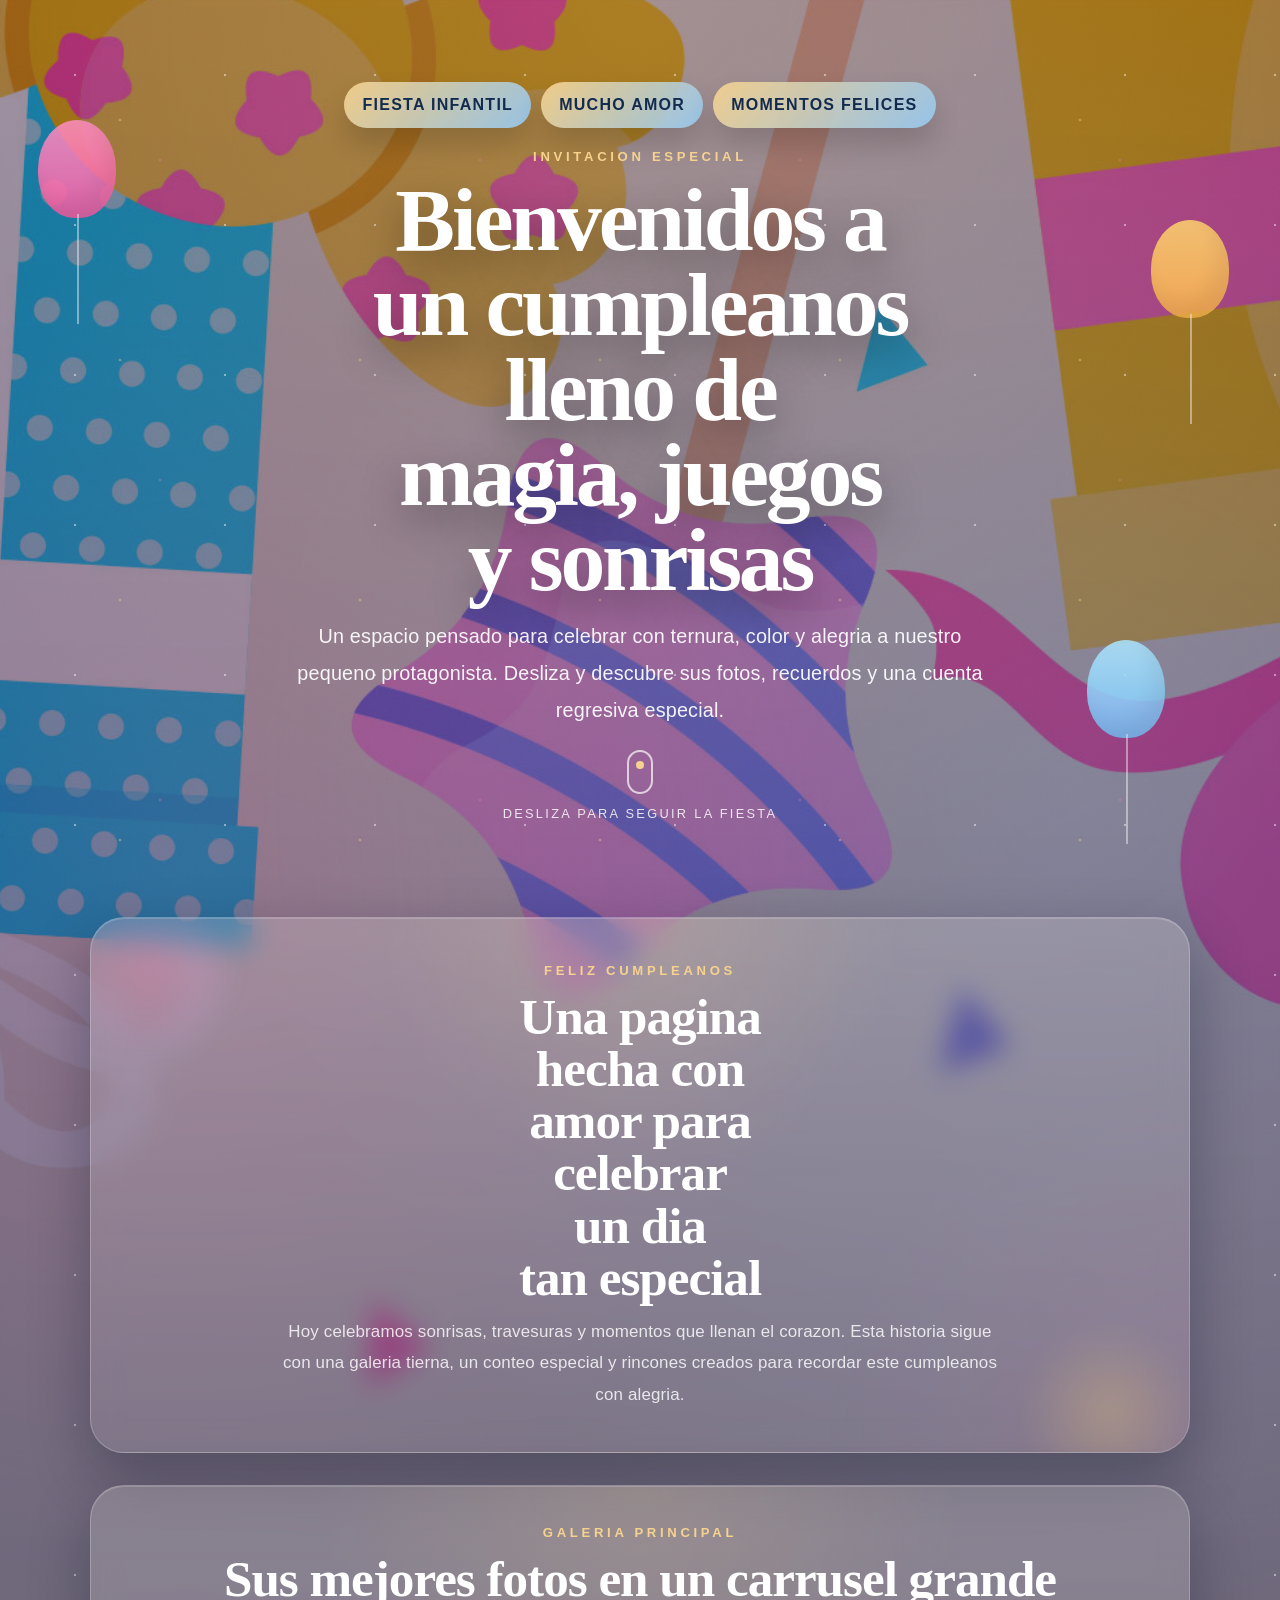
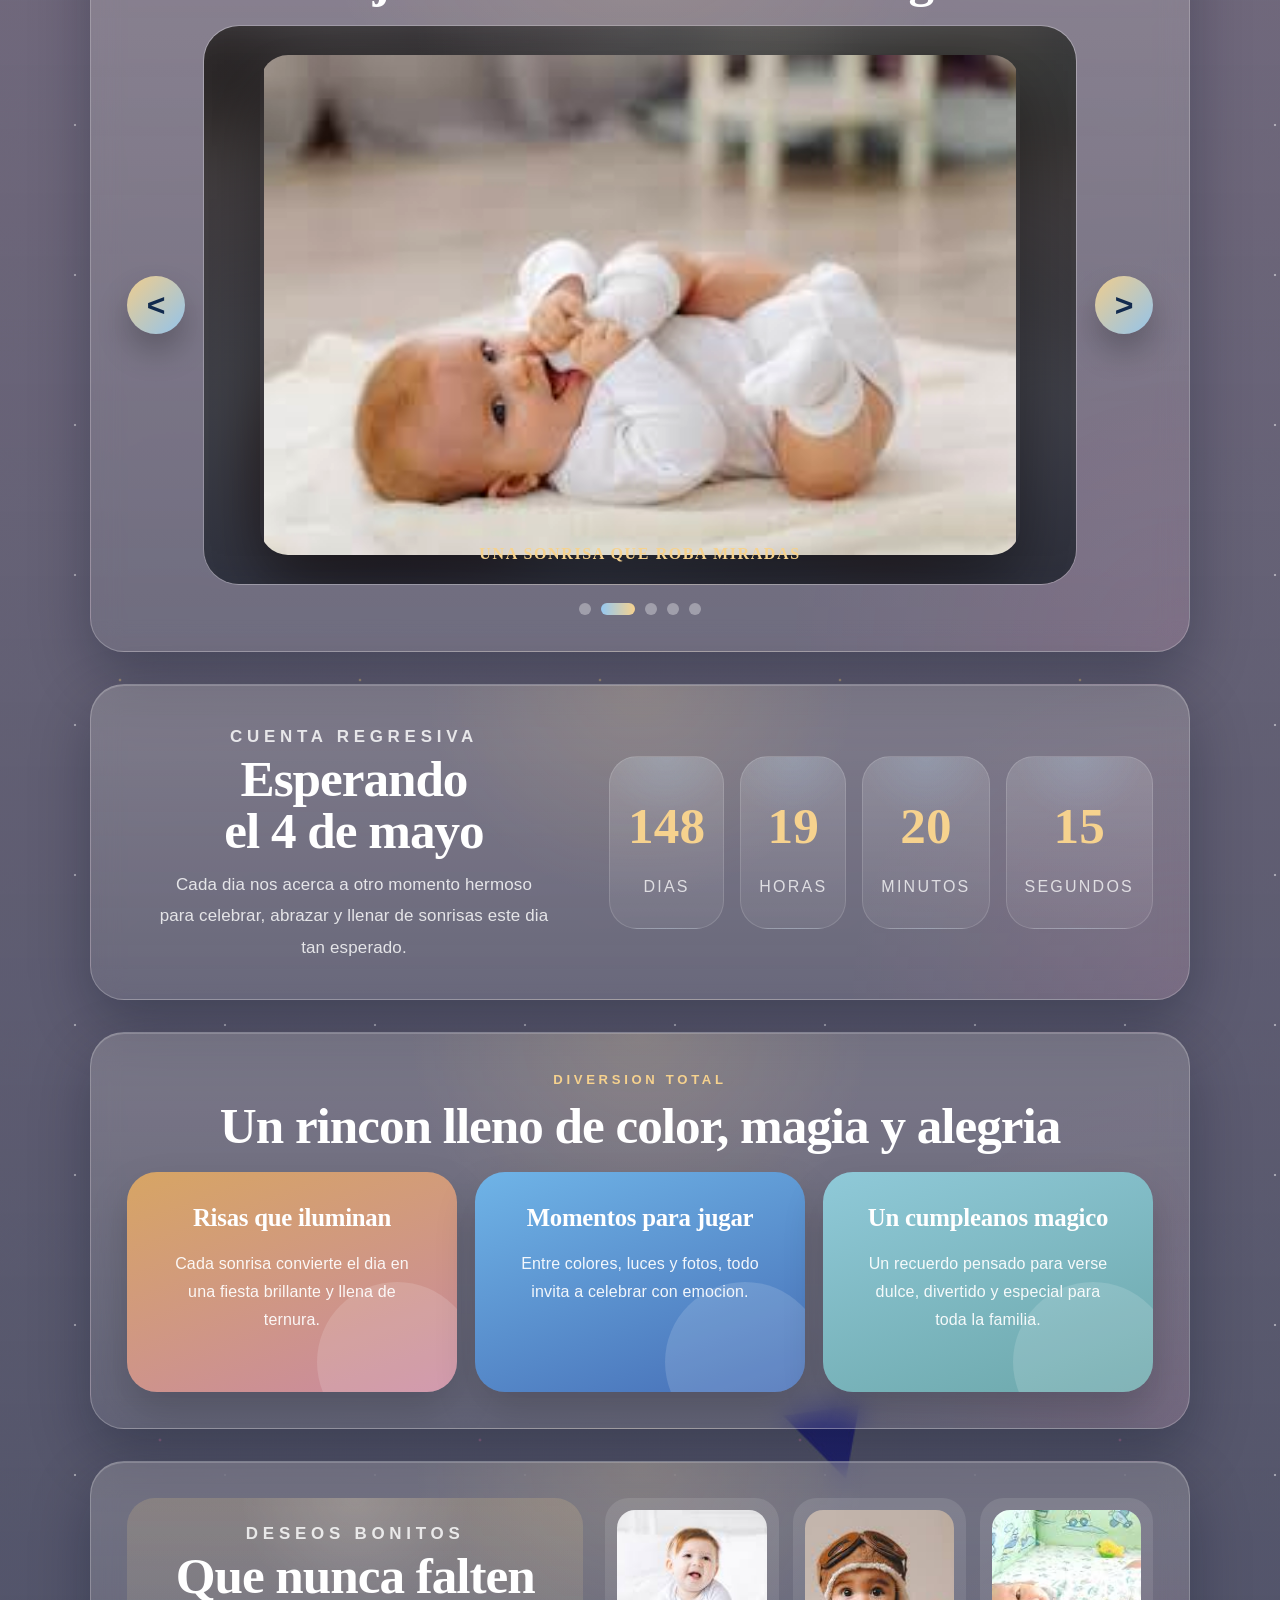
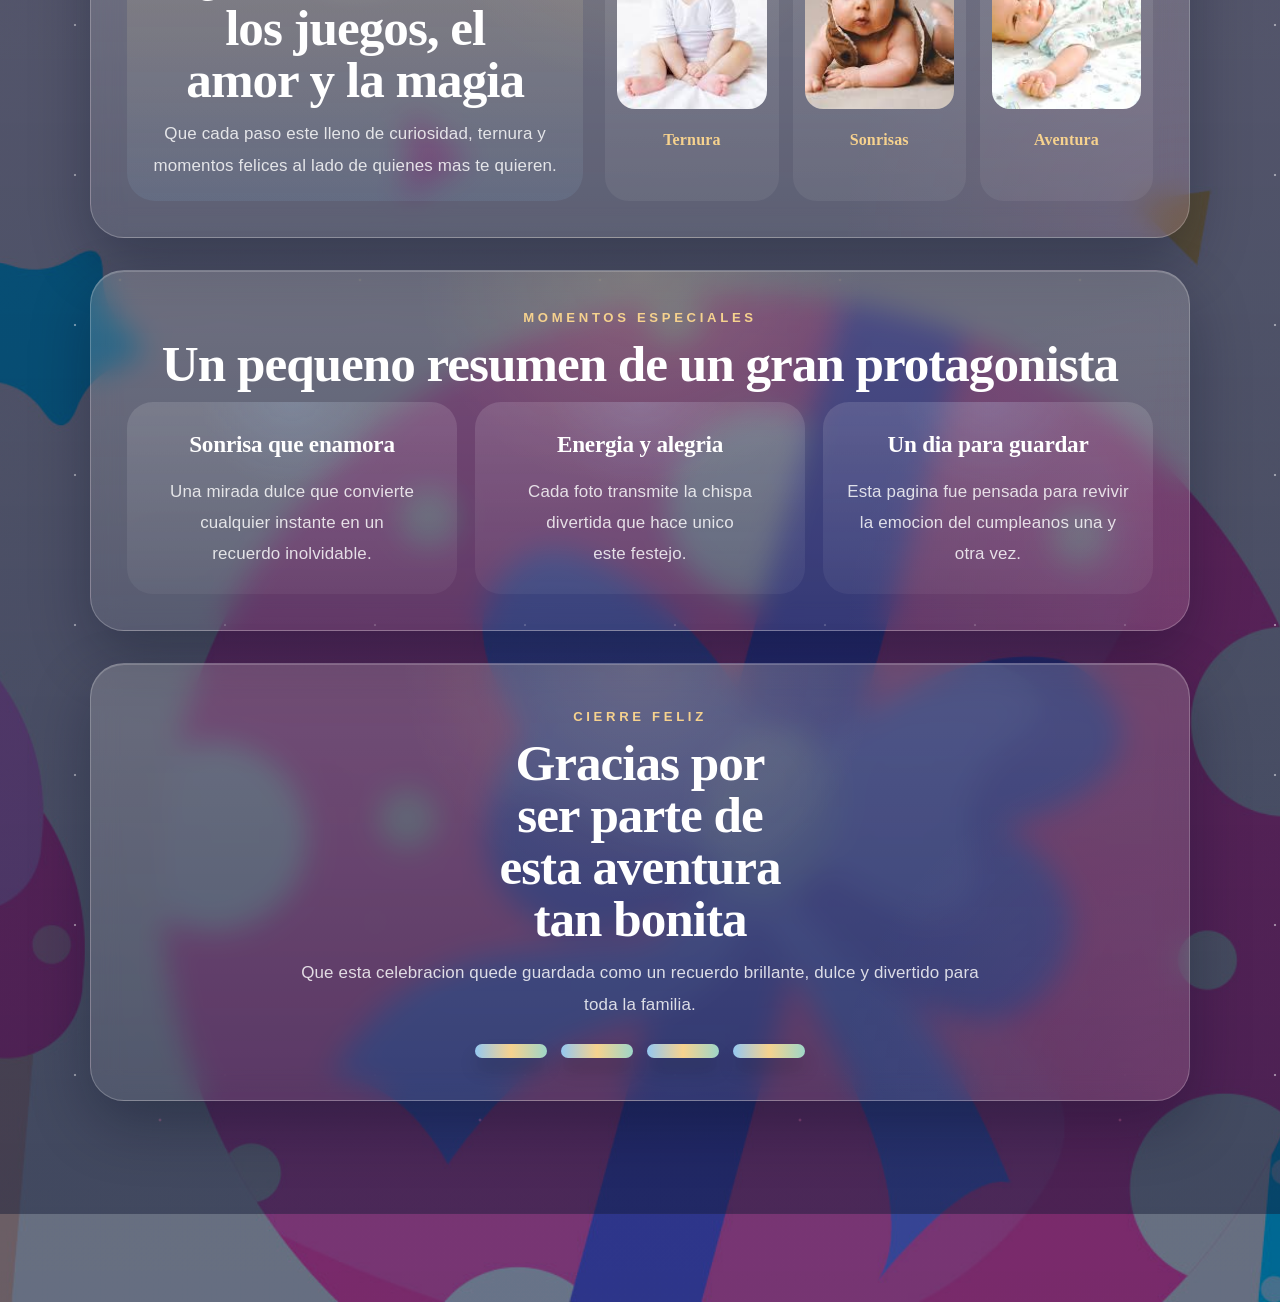
==== index.html @ 93cf4f78 "Initial commit" ====
<!DOCTYPE html>
<html lang="es">
<head>
  <meta charset="UTF-8">
  <meta name="viewport" content="width=device-width, initial-scale=1.0">
  <title>Feliz Cumpleanos</title>
  <link rel="stylesheet" href="styles.css">
</head>
<body class="page-only">
  <main class="celebration-page standalone-page" id="celebrationPage">
    <div class="page-backdrop" aria-hidden="true"></div>
    <div class="page-overlay" aria-hidden="true"></div>
    <div class="page-stars" aria-hidden="true"></div>
    <div class="party-decor" aria-hidden="true">
      <span class="confetti confetti-a"></span>
      <span class="confetti confetti-b"></span>
      <span class="confetti confetti-c"></span>
      <span class="balloon balloon-a"></span>
      <span class="balloon balloon-b"></span>
      <span class="balloon balloon-c"></span>
    </div>

    <section class="page-hero reveal is-visible">
      <div class="hero-badge-row">
        <span class="hero-badge">Fiesta infantil</span>
        <span class="hero-badge">Mucho amor</span>
        <span class="hero-badge">Momentos felices</span>
      </div>
      <p class="section-tag">Invitacion Especial</p>
      <h1 class="page-hero-title">Bienvenidos a un cumpleanos lleno de magia, juegos y sonrisas</h1>
      <p class="page-hero-copy">
        Un espacio pensado para celebrar con ternura, color y alegria a nuestro pequeno
        protagonista. Desliza y descubre sus fotos, recuerdos y una cuenta regresiva especial.
      </p>
      <div class="hero-scroll-cue" aria-hidden="true">
        <span></span>
        <p>Desliza para seguir la fiesta</p>
      </div>
    </section>

    <section class="section welcome reveal is-visible">
      <p class="section-tag">Feliz Cumpleanos</p>
      <h2>Una pagina hecha con amor para celebrar un dia tan especial</h2>
      <p class="section-copy">
        Hoy celebramos sonrisas, travesuras y momentos que llenan el corazon. Esta historia
        sigue con una galeria tierna, un conteo especial y rincones creados para recordar este
        cumpleanos con alegria.
      </p>
    </section>

    <section class="section gallery-section reveal is-visible">
      <div class="section-heading">
        <p class="section-tag">Galeria Principal</p>
        <h2>Sus mejores fotos en un carrusel grande</h2>
      </div>
      <div class="carousel-shell">
        <button class="carousel-button prev" id="prevSlide" type="button" aria-label="Foto anterior">&lt;</button>
        <div class="carousel-track" id="carouselTrack"></div>
        <button class="carousel-button next" id="nextSlide" type="button" aria-label="Foto siguiente">&gt;</button>
      </div>
      <div class="carousel-dots" id="carouselDots" aria-label="Indicadores del carrusel"></div>
    </section>

    <section class="section countdown-section reveal is-visible">
      <div class="countdown-copy">
        <p class="section-tag">Cuenta Regresiva</p>
        <h2>Esperando el 4 de mayo</h2>
        <p>
          Cada dia nos acerca a otro momento hermoso para celebrar, abrazar y llenar de
          sonrisas este dia tan esperado.
        </p>
      </div>
      <div class="countdown-grid" id="countdown">
        <article><span id="days">00</span><p>Dias</p></article>
        <article><span id="hours">00</span><p>Horas</p></article>
        <article><span id="minutes">00</span><p>Minutos</p></article>
        <article><span id="seconds">00</span><p>Segundos</p></article>
      </div>
    </section>

    <section class="section story-section reveal is-visible">
      <div class="section-heading">
        <p class="section-tag">Diversion Total</p>
        <h2>Un rincon lleno de color, magia y alegria</h2>
      </div>
      <div class="story-grid">
        <article class="story-card story-card-sun">
          <h3>Risas que iluminan</h3>
          <p>Cada sonrisa convierte el dia en una fiesta brillante y llena de ternura.</p>
        </article>
        <article class="story-card story-card-star">
          <h3>Momentos para jugar</h3>
          <p>Entre colores, luces y fotos, todo invita a celebrar con emocion.</p>
        </article>
        <article class="story-card story-card-cloud">
          <h3>Un cumpleanos magico</h3>
          <p>Un recuerdo pensado para verse dulce, divertido y especial para toda la familia.</p>
        </article>
      </div>
    </section>

    <section class="section wishes-section reveal is-visible">
      <div class="wish-card">
        <p class="section-tag">Deseos Bonitos</p>
        <h2>Que nunca falten los juegos, el amor y la magia</h2>
        <p>
          Que cada paso este lleno de curiosidad, ternura y momentos felices al lado de quienes
          mas te quieren.
        </p>
      </div>
      <div class="mini-gallery">
        <figure><img src="img/adescarga.jpg" alt="Foto tierna del bebe"><figcaption>Ternura</figcaption></figure>
        <figure><img src="img/asdfimages.jpg" alt="Foto del bebe sonriendo"><figcaption>Sonrisas</figcaption></figure>
        <figure><img src="img/dsescarga.png" alt="Foto del bebe jugando"><figcaption>Aventura</figcaption></figure>
      </div>
    </section>

    <section class="section memory-section reveal is-visible">
      <p class="section-tag">Momentos Especiales</p>
      <h2>Un pequeno resumen de un gran protagonista</h2>
      <div class="memory-grid">
        <article>
          <h3>Sonrisa que enamora</h3>
          <p>Una mirada dulce que convierte cualquier instante en un recuerdo inolvidable.</p>
        </article>
        <article>
          <h3>Energia y alegria</h3>
          <p>Cada foto transmite la chispa divertida que hace unico este festejo.</p>
        </article>
        <article>
          <h3>Un dia para guardar</h3>
          <p>Esta pagina fue pensada para revivir la emocion del cumpleanos una y otra vez.</p>
        </article>
      </div>
    </section>

    <section class="section finale-section reveal is-visible">
      <p class="section-tag">Cierre Feliz</p>
      <h2>Gracias por ser parte de esta aventura tan bonita</h2>
      <p class="section-copy">
        Que esta celebracion quede guardada como un recuerdo brillante, dulce y divertido para
        toda la familia.
      </p>
      <div class="finale-ribbon" aria-hidden="true">
        <span></span>
        <span></span>
        <span></span>
        <span></span>
      </div>
    </section>
  </main>

  <audio id="backgroundMusic" loop preload="auto" autoplay playsinline>
    <source src="music/Musica pagina.mp3" type="audio/mpeg">
  </audio>

  <script src="script.js"></script>
</body>
</html>
---- styles.css ----
:root {
  --sky: #0f4f8c;
  --sky-deep: #092c57;
  --navy: #122b4f;
  --gold: #f6d28e;
  --gold-strong: #e9b766;
  --rose: #d792a8;
  --peach: #efbb96;
  --mint: #9fd6c8;
  --blue-soft: #95c8f1;
  --cream: #fff8ef;
  --ink: rgba(255, 255, 255, 0.92);
  --ink-soft: rgba(255, 255, 255, 0.82);
  --card: rgba(8, 24, 48, 0.52);
  --card-border: rgba(255, 255, 255, 0.32);
  --shadow: 0 25px 80px rgba(0, 0, 0, 0.38);
}

* {
  box-sizing: border-box;
}

html,
body {
  margin: 0;
  min-height: 100%;
  scroll-behavior: smooth;
}

body {
  font-family: "Segoe UI", "Candara", "Trebuchet MS", sans-serif;
  background:
    radial-gradient(circle at top, rgba(255, 212, 111, 0.2), transparent 22%),
    radial-gradient(circle at 20% 20%, rgba(255, 131, 183, 0.16), transparent 24%),
    radial-gradient(circle at 80% 10%, rgba(143, 201, 255, 0.18), transparent 26%),
    radial-gradient(circle at top, #2a7ddb 0%, var(--sky) 38%, var(--sky-deep) 100%);
  color: white;
  letter-spacing: 0.01em;
  line-height: 1.6;
}

body.is-intro {
  overflow: hidden;
  height: 100vh;
}

body.page-active {
  overflow-x: hidden;
}

body.page-only {
  overflow-x: hidden;
  position: relative;
  background:
    radial-gradient(circle at top, rgba(255, 236, 178, 0.34), transparent 22%),
    radial-gradient(circle at 14% 18%, rgba(255, 131, 183, 0.24), transparent 24%),
    radial-gradient(circle at 84% 14%, rgba(110, 197, 255, 0.24), transparent 24%),
    linear-gradient(180deg, #3d1e63 0%, #1e4779 30%, #163760 58%, #102342 100%);
  background-attachment: fixed;
}

body.page-only::before,
body.page-only::after {
  content: "";
  position: fixed;
  inset: 0;
  pointer-events: none;
}

body.page-only::before {
  z-index: -2;
  background:
    linear-gradient(180deg, rgba(17, 6, 35, 0.18), rgba(11, 26, 59, 0.62)),
    url("img/Fondoimagen.jpg") center top / cover no-repeat;
  opacity: 0.52;
  filter: saturate(1.2) brightness(0.86);
  transform: scale(1.04);
}

body.page-only::after {
  z-index: -1;
  background:
    radial-gradient(circle at 20% 22%, rgba(255, 255, 255, 0.16), transparent 18%),
    radial-gradient(circle at 78% 12%, rgba(255, 214, 125, 0.16), transparent 22%),
    radial-gradient(circle at 50% 40%, rgba(255, 167, 202, 0.12), transparent 28%);
  mix-blend-mode: screen;
  opacity: 0.9;
}

.stage {
  position: fixed;
  inset: 0;
  min-height: 100svh;
  height: 100svh;
  width: 100%;
  display: grid;
  place-items: center;
  isolation: isolate;
  padding: clamp(12px, 2vw, 24px);
  overflow: hidden;
  transition: opacity 1.2s ease, transform 1.2s ease;
}

body.page-active .stage {
  opacity: 0;
  transform: scale(1.04);
  pointer-events: none;
}

.stage.is-hidden {
  display: none;
}

.backdrop,
.overlay,
.stars,
.bubbles,
.starfall,
.floating-balloons {
  position: absolute;
  inset: 0;
}

.backdrop {
  background:
    linear-gradient(180deg, rgba(6, 15, 34, 0.28), rgba(8, 22, 46, 0.56) 42%, rgba(5, 11, 25, 0.88)),
    radial-gradient(circle at 20% 18%, rgba(169, 191, 220, 0.24), transparent 22%),
    radial-gradient(circle at 82% 14%, rgba(217, 199, 173, 0.14), transparent 24%),
    url("img/Fondocastillo.png") center/cover no-repeat;
  filter: saturate(0.72) brightness(0.72) contrast(1.08);
  transform: scale(1.1);
  animation: drift 22s ease-in-out infinite alternate;
}

.overlay {
  background:
    radial-gradient(circle at 18% 20%, rgba(180, 204, 233, 0.22), transparent 20%),
    radial-gradient(circle at 84% 16%, rgba(227, 214, 191, 0.14), transparent 24%),
    linear-gradient(180deg, rgba(255, 255, 255, 0.08), rgba(7, 13, 30, 0.26) 34%, rgba(3, 8, 20, 0.58));
}

.stars::before,
.stars::after {
  content: "";
  position: absolute;
  inset: 0;
  background-repeat: repeat;
  opacity: 0.7;
}

.stars-a::before {
  background-image:
    radial-gradient(circle, rgba(255, 255, 255, 0.96) 0 1px, transparent 1.6px),
    radial-gradient(circle, rgba(170, 198, 233, 0.82) 0 1px, transparent 1.7px);
  background-size: 130px 130px, 210px 210px;
  animation: twinkle 12s linear infinite;
}

.stars-b::after {
  background-image:
    radial-gradient(circle, rgba(255, 255, 255, 0.72) 0 1px, transparent 1.5px),
    radial-gradient(circle, rgba(226, 213, 186, 0.5) 0 1px, transparent 1.5px);
  background-size: 170px 170px, 250px 250px;
  animation: twinkleReverse 16s linear infinite;
}

.starfall,
.floating-balloons {
  pointer-events: none;
  overflow: hidden;
}

.starfall span {
  position: absolute;
  top: -14%;
  width: 170px;
  height: 2px;
  border-radius: 999px;
  background: linear-gradient(90deg, rgba(255, 255, 255, 0), rgba(255, 255, 255, 0.95), rgba(170, 198, 233, 0));
  box-shadow:
    0 0 12px rgba(255, 255, 255, 0.42),
    0 0 22px rgba(170, 198, 233, 0.32);
  opacity: 0;
  transform: rotate(-24deg);
  animation: shootingStar 8.8s linear infinite;
}

.starfall span::after {
  content: "";
  position: absolute;
  right: -4px;
  top: 50%;
  width: 8px;
  height: 8px;
  border-radius: 50%;
  background: radial-gradient(circle, rgba(255, 255, 255, 1), rgba(198, 218, 243, 0.6) 60%, transparent 70%);
  transform: translateY(-50%);
}

.starfall span:nth-child(1) { left: 8%; animation-delay: 0.4s; animation-duration: 7.6s; }
.starfall span:nth-child(2) { left: 26%; animation-delay: 2.2s; animation-duration: 9.2s; }
.starfall span:nth-child(3) { left: 42%; animation-delay: 1.1s; animation-duration: 8.4s; }
.starfall span:nth-child(4) { left: 58%; animation-delay: 4s; animation-duration: 8.8s; }
.starfall span:nth-child(5) { left: 74%; animation-delay: 3s; animation-duration: 9.6s; }
.starfall span:nth-child(6) { left: 88%; animation-delay: 5.1s; animation-duration: 8.2s; }

.floating-balloons {
  z-index: 0;
}

.intro-balloon {
  position: absolute;
  width: 88px;
  height: 112px;
  border-radius: 50% 50% 48% 48%;
  opacity: 0.5;
  box-shadow:
    inset -14px -18px 26px rgba(5, 10, 24, 0.22),
    0 18px 30px rgba(3, 8, 20, 0.2);
  animation: introBalloonFloat 8s ease-in-out infinite;
}

.intro-balloon::before {
  content: "";
  position: absolute;
  top: 22px;
  left: 18px;
  width: 22px;
  height: 34px;
  border-radius: 50%;
  background: rgba(255, 255, 255, 0.18);
  transform: rotate(18deg);
}

.intro-balloon::after {
  content: "";
  position: absolute;
  top: 110px;
  left: 50%;
  width: 2px;
  height: 122px;
  background: linear-gradient(180deg, rgba(227, 233, 242, 0.58), rgba(227, 233, 242, 0));
}

.balloon-left {
  left: 5%;
  top: 18%;
  background: linear-gradient(180deg, rgba(124, 149, 182, 0.92), rgba(74, 99, 138, 0.96));
}

.balloon-center {
  left: 17%;
  bottom: -1%;
  width: 74px;
  height: 96px;
  background: linear-gradient(180deg, rgba(198, 185, 172, 0.88), rgba(132, 126, 126, 0.92));
  animation-delay: 1.2s;
}

.balloon-right {
  right: 6%;
  top: 14%;
  background: linear-gradient(180deg, rgba(149, 175, 204, 0.92), rgba(85, 110, 150, 0.96));
  animation-delay: 0.8s;
}

.balloon-small {
  right: 18%;
  bottom: 8%;
  width: 64px;
  height: 82px;
  background: linear-gradient(180deg, rgba(219, 205, 180, 0.84), rgba(150, 144, 144, 0.88));
  animation-delay: 2s;
}

.bubbles span {
  position: absolute;
  bottom: -120px;
  width: 18px;
  height: 18px;
  border-radius: 50%;
  background: radial-gradient(circle at 30% 30%, rgba(255, 255, 255, 0.92), rgba(183, 204, 230, 0.54) 55%, rgba(255, 255, 255, 0.08));
  box-shadow: 0 0 12px rgba(210, 223, 242, 0.42);
  animation: floatUp linear infinite;
}

.bubbles span:nth-child(1) { left: 8%; animation-duration: 11s; animation-delay: 0s; transform: scale(0.9); }
.bubbles span:nth-child(2) { left: 24%; animation-duration: 14s; animation-delay: 2s; transform: scale(1.35); }
.bubbles span:nth-child(3) { left: 47%; animation-duration: 13s; animation-delay: 4s; transform: scale(0.75); }
.bubbles span:nth-child(4) { left: 63%; animation-duration: 16s; animation-delay: 1s; transform: scale(1.15); }
.bubbles span:nth-child(5) { left: 79%; animation-duration: 12s; animation-delay: 5s; transform: scale(0.85); }
.bubbles span:nth-child(6) { left: 91%; animation-duration: 15s; animation-delay: 3s; transform: scale(1.2); }

.hero {
  position: relative;
  z-index: 1;
  width: min(100%, 1280px);
  max-height: 100%;
  display: grid;
  justify-items: center;
  gap: clamp(10px, 1.6vh, 18px);
  text-align: center;
  align-content: center;
  animation: heroReveal 1.4s ease both;
}

body.intro-only .hero {
  width: min(100%, 1440px);
  gap: clamp(10px, 1.5vh, 18px);
  padding-top: clamp(12px, 2vh, 28px);
}

.eyebrow {
  margin: 0;
  font-size: clamp(0.9rem, 0.8vw + 0.7rem, 1.18rem);
  text-transform: uppercase;
  letter-spacing: 0.28em;
  font-weight: 800;
  color: #d9c7af;
  text-shadow: 0 4px 16px rgba(0, 0, 0, 0.42);
}

h1 {
  margin: 0;
  max-width: 11ch;
  font-family: "Palatino Linotype", "Book Antiqua", Georgia, serif;
  font-size: clamp(2.6rem, 5.4vw, 5.8rem);
  line-height: 0.92;
  letter-spacing: -0.035em;
  text-shadow: 0 8px 30px rgba(0, 0, 0, 0.45);
  animation: titleBounce 4.6s ease-in-out infinite;
  text-wrap: balance;
}

body.intro-only h1 {
  max-width: 12ch;
  font-size: clamp(2.5rem, 4.8vw, 5.4rem);
  line-height: 0.88;
  color: #f4f5f9;
  text-shadow:
    0 10px 34px rgba(0, 0, 0, 0.48),
    0 0 24px rgba(181, 201, 227, 0.14);
}

.subtitle {
  margin: 0;
  max-width: 640px;
  font-size: clamp(1.02rem, 1.1vw + 0.72rem, 1.45rem);
  line-height: 1.6;
  color: rgba(255, 255, 255, 0.94);
  text-wrap: balance;
}

body.intro-only .subtitle {
  max-width: 60ch;
  font-size: clamp(0.98rem, 0.82vw + 0.76rem, 1.18rem);
  color: rgba(230, 235, 243, 0.9);
  line-height: 1.8;
}

.ribbon {
  display: flex;
  gap: 14px;
  margin-top: 4px;
}

.ribbon span {
  width: 74px;
  height: 10px;
  border-radius: 999px;
  background: linear-gradient(90deg, rgba(154, 180, 213, 0.95), rgba(220, 207, 186, 0.95));
  box-shadow: 0 0 20px rgba(175, 196, 226, 0.35);
  animation: ribbonPulse 2.3s ease-in-out infinite;
}

.ribbon span:nth-child(2) {
  animation-delay: 0.35s;
}

.ribbon span:nth-child(3) {
  animation-delay: 0.7s;
}

.slideshow-shell {
  position: relative;
  margin-top: 10px;
  width: min(92vw, 980px);
  height: min(54svh, 600px);
  min-height: 280px;
  border-radius: 38px;
  padding: clamp(18px, 2vw, 24px);
  background:
    linear-gradient(145deg, rgba(255, 255, 255, 0.24), rgba(255, 255, 255, 0.05)),
    rgba(13, 31, 67, 0.26);
  border: 1px solid rgba(255, 255, 255, 0.34);
  box-shadow:
    0 28px 90px rgba(0, 0, 0, 0.36),
    inset 0 1px 0 rgba(255, 255, 255, 0.25);
  backdrop-filter: blur(14px);
  overflow: hidden;
  animation: shellFloat 6s ease-in-out infinite;
}

body.intro-only .slideshow-shell {
  width: min(90vw, 1120px);
  height: min(68svh, 900px);
  min-height: 520px;
  margin-top: 8px;
  padding: clamp(20px, 2.4vw, 34px);
  border-radius: 42px;
  background:
    linear-gradient(145deg, rgba(241, 245, 251, 0.16), rgba(255, 255, 255, 0.03)),
    rgba(12, 21, 41, 0.2);
  border: 1px solid rgba(208, 219, 234, 0.34);
  box-shadow:
    0 34px 100px rgba(2, 7, 18, 0.44),
    inset 0 1px 0 rgba(255, 255, 255, 0.22),
    0 0 0 1px rgba(95, 120, 156, 0.1);
  backdrop-filter: blur(16px);
}

body.intro-only .slideshow {
  display: grid;
  place-items: center;
}

.slideshow {
  position: relative;
  width: 100%;
  height: 100%;
  border-radius: 30px;
  overflow: hidden;
  background:
    linear-gradient(160deg, rgba(176, 198, 228, 0.16), rgba(220, 207, 186, 0.05)),
    rgba(8, 16, 40, 0.56);
}

.slide {
  position: absolute;
  inset: 0;
  display: grid;
  place-items: center;
  opacity: 0;
  transform: perspective(1400px) rotateY(16deg) scale(0.84) translateY(28px);
  transition:
    opacity 1s ease,
    transform 1s ease,
    filter 1s ease;
  filter: blur(8px);
}

.slide.active {
  opacity: 1;
  transform: perspective(1400px) rotateY(0deg) scale(1) translateY(0);
  filter: blur(0);
}

.slide.exiting {
  opacity: 0;
  transform: perspective(1400px) rotateY(-14deg) scale(1.08) translateY(-18px);
  filter: blur(10px);
}

.photo-card {
  position: relative;
  width: min(72vw, 640px);
  aspect-ratio: 4 / 3;
  border-radius: 32px;
  padding: 18px 18px 52px;
  background:
    linear-gradient(180deg, rgba(255, 255, 255, 0.94), rgba(255, 242, 248, 0.92) 110%);
  box-shadow:
    0 26px 65px rgba(0, 0, 0, 0.28),
    inset 0 1px 0 rgba(255, 255, 255, 0.95);
  overflow: hidden;
  animation: floatCard 4.4s ease-in-out infinite;
}

body.intro-only .photo-card {
  width: min(76vw, 860px);
  aspect-ratio: 1 / 1;
  border-radius: 36px;
  padding: 20px 20px 80px;
  background:
    linear-gradient(180deg, rgba(241, 245, 250, 0.98), rgba(220, 227, 237, 0.95) 100%);
  box-shadow:
    0 30px 82px rgba(3, 10, 24, 0.26),
    0 0 0 1px rgba(255, 255, 255, 0.58) inset;
}

.photo-card::before {
  content: "";
  position: absolute;
  inset: 10px;
  border: 1px solid rgba(122, 146, 182, 0.42);
  border-radius: 20px;
  pointer-events: none;
}

body.intro-only .photo-card::after {
  content: "";
  position: absolute;
  inset: 22px 22px 84px;
  border-radius: 26px;
  border: 1px solid rgba(255, 255, 255, 0.36);
  box-shadow: inset 0 0 0 1px rgba(173, 193, 220, 0.12);
  pointer-events: none;
}

.photo-backdrop,
.photo-main {
  position: absolute;
  left: 18px;
  right: 18px;
  top: 18px;
  bottom: 52px;
  border-radius: 24px;
  display: block;
}

.photo-backdrop {
  width: calc(100% - 36px);
  height: calc(100% - 70px);
  object-fit: cover;
  filter: blur(24px) saturate(1.3) brightness(0.9);
  transform: scale(1.22);
  opacity: 0.92;
}

.photo-overlay {
  position: absolute;
  left: 18px;
  right: 18px;
  top: 18px;
  bottom: 52px;
  border-radius: 24px;
  background:
    radial-gradient(circle at top, rgba(255, 255, 255, 0.22), transparent 34%),
    linear-gradient(to bottom, rgba(11, 22, 48, 0.06), rgba(11, 22, 48, 0.28));
}

.photo-main {
  width: 100%;
  height: 100%;
  object-fit: contain;
  object-position: center;
  box-shadow:
    0 20px 35px rgba(22, 21, 60, 0.22),
    0 0 0 1px rgba(255, 255, 255, 0.34) inset;
  image-rendering: auto;
  filter: contrast(1.1) saturate(1.12) brightness(1.04) drop-shadow(0 8px 18px rgba(255, 255, 255, 0.12));
  transform: scale(1.005);
  animation: photoZoom 4s ease-in-out infinite alternate;
}

body.intro-only .photo-main {
  left: 20px;
  right: 20px;
  top: 20px;
  bottom: 82px;
  object-fit: cover;
  object-position: center;
  transform: scale(1);
  border-radius: 26px;
  box-shadow:
    0 18px 34px rgba(11, 24, 52, 0.22),
    0 0 0 1px rgba(255, 255, 255, 0.4) inset;
}

body.intro-only .photo-backdrop,
body.intro-only .photo-overlay {
  display: none;
}

.photo-card .caption {
  position: absolute;
  left: 26px;
  right: 26px;
  bottom: 16px;
  color: #7c4c1f;
  font-weight: 800;
  letter-spacing: 0.08em;
  text-transform: uppercase;
  font-size: 0.92rem;
}

body.intro-only .photo-card .caption {
  left: 22px;
  right: 22px;
  bottom: 26px;
  font-size: 1rem;
  letter-spacing: 0.11em;
  text-align: center;
  color: #4e6283;
}

.photo-card .caption::before,
.photo-card .caption::after {
  content: ".";
  color: var(--gold-strong);
  margin: 0 8px;
}

.frame-decor,
.glow {
  position: absolute;
  pointer-events: none;
}

.sparkles {
  position: absolute;
  inset: 0;
  pointer-events: none;
}

.sparkles span {
  position: absolute;
  width: 18px;
  height: 18px;
  background: radial-gradient(circle, rgba(255, 255, 255, 0.98) 0 18%, rgba(182, 204, 231, 0.78) 19% 32%, transparent 34%);
  filter: drop-shadow(0 0 10px rgba(216, 226, 242, 0.78));
  animation: sparkle 2.8s ease-in-out infinite;
}

.sparkles span:nth-child(1) { top: 12%; left: 10%; animation-delay: 0.2s; }
.sparkles span:nth-child(2) { top: 22%; right: 13%; animation-delay: 1s; }
.sparkles span:nth-child(3) { bottom: 19%; left: 18%; animation-delay: 1.8s; }
.sparkles span:nth-child(4) { bottom: 14%; right: 15%; animation-delay: 0.7s; }
.sparkles span:nth-child(5) { top: 48%; right: 7%; animation-delay: 2.2s; }

.frame-decor {
  left: 50%;
  width: min(88%, 680px);
  height: 26px;
  transform: translateX(-50%);
  border-radius: 999px;
  background: linear-gradient(90deg, transparent, rgba(184, 204, 230, 0.82), transparent);
  filter: blur(1px);
}

.frame-top { top: 18px; }
.frame-bottom { bottom: 18px; }

.glow {
  width: 250px;
  height: 250px;
  border-radius: 50%;
  filter: blur(34px);
  opacity: 0.38;
}

.glow-left {
  left: -50px;
  top: 25%;
  background: rgba(132, 158, 196, 0.42);
}

.glow-right {
  right: -50px;
  bottom: 18%;
  background: rgba(218, 207, 188, 0.34);
}

.controls {
  display: grid;
  justify-items: center;
  gap: 12px;
}

.start-button {
  border: 0;
  border-radius: 999px;
  padding: 14px 28px;
  font: inherit;
  font-weight: 800;
  font-size: 1rem;
  color: #17304f;
  background: linear-gradient(135deg, #dfe7f2, #c6d3e6);
  box-shadow: 0 14px 28px rgba(0, 0, 0, 0.22);
  cursor: pointer;
  transition: transform 0.25s ease, box-shadow 0.25s ease;
  animation: buttonPulse 2.6s ease-in-out infinite;
}

.start-button:hover {
  transform: translateY(-2px) scale(1.02);
  box-shadow: 0 18px 34px rgba(0, 0, 0, 0.26);
}

.start-button.hidden {
  opacity: 0;
  pointer-events: none;
}

.progress-wrap {
  display: grid;
  gap: 8px;
  min-width: min(80vw, 360px);
}

body.intro-only .progress-wrap {
  min-width: min(36vw, 300px);
}

.progress-label {
  text-transform: uppercase;
  letter-spacing: 0.18em;
  font-size: 0.78rem;
  font-weight: 800;
  color: rgba(226, 233, 242, 0.78);
}

.progress-bar {
  width: 100%;
  height: 10px;
  border-radius: 999px;
  background: rgba(255, 255, 255, 0.16);
  overflow: hidden;
  border: 1px solid rgba(255, 255, 255, 0.14);
}

.progress-bar span {
  display: block;
  height: 100%;
  width: 0;
  border-radius: inherit;
  background: linear-gradient(90deg, #8fabc9, #d9c8ae);
  transition: width 0.8s ease;
}

.intro-finish {
  position: absolute;
  inset: 0;
  display: grid;
  place-items: center;
  text-align: center;
  opacity: 0;
  pointer-events: none;
  z-index: 2;
  background: radial-gradient(circle at center, rgba(184, 203, 228, 0.16), rgba(6, 16, 44, 0.78) 55%, rgba(3, 9, 28, 0.9));
  transition: opacity 1s ease;
}

.intro-finish.visible {
  opacity: 1;
}

.celebration-page {
  position: relative;
  z-index: 1;
  min-height: 100vh;
  padding: 18px 5vw 9vh;
  background:
    linear-gradient(180deg, rgba(42, 17, 68, 0.28), rgba(24, 34, 82, 0.46) 22%, rgba(14, 39, 74, 0.58) 60%, rgba(10, 21, 46, 0.74)),
    radial-gradient(circle at top, rgba(255, 226, 154, 0.18), transparent 24%),
    radial-gradient(circle at 18% 10%, rgba(255, 135, 191, 0.18), transparent 20%),
    radial-gradient(circle at 82% 14%, rgba(158, 242, 210, 0.14), transparent 24%);
  opacity: 0;
  pointer-events: none;
  transform: translateY(70px);
  transition: opacity 1.2s ease, transform 1.2s ease;
}

body.page-active .celebration-page {
  opacity: 1;
  pointer-events: auto;
  transform: translateY(0);
}

body.page-only .celebration-page,
.celebration-page.standalone-page {
  opacity: 1;
  pointer-events: auto;
  transform: none;
}

.page-backdrop,
.page-overlay {
  position: absolute;
  inset: 0;
  pointer-events: none;
}

.page-backdrop {
  background:
    linear-gradient(180deg, rgba(54, 24, 82, 0.28), rgba(22, 42, 79, 0.56)),
    url("img/Fondoimagen.jpg") center top / cover no-repeat;
  filter: saturate(1.24) brightness(0.88);
  transform: scale(1.04);
}

.page-overlay {
  background:
    radial-gradient(circle at top, rgba(255, 226, 154, 0.18), transparent 24%),
    radial-gradient(circle at 14% 20%, rgba(255, 131, 183, 0.16), transparent 18%),
    radial-gradient(circle at 84% 18%, rgba(143, 201, 255, 0.16), transparent 22%),
    linear-gradient(180deg, rgba(38, 12, 57, 0.18), rgba(16, 23, 52, 0.44));
}

.page-stars {
  position: absolute;
  inset: 0;
  pointer-events: none;
  background-image:
    radial-gradient(circle, rgba(255, 255, 255, 0.9) 0 1px, transparent 1.6px),
    radial-gradient(circle, rgba(255, 214, 125, 0.8) 0 1px, transparent 1.7px),
    radial-gradient(circle, rgba(255, 131, 183, 0.55) 0 1px, transparent 1.8px);
  background-size: 150px 150px, 240px 240px, 320px 320px;
  opacity: 0.5;
}

.party-decor {
  position: absolute;
  inset: 0;
  pointer-events: none;
  overflow: hidden;
}

.page-hero,
.section {
  position: relative;
  z-index: 1;
}

.page-hero {
  width: min(1180px, 100%);
  margin: 0 auto 28px;
  min-height: min(86vh, 900px);
  display: grid;
  align-content: center;
  justify-items: center;
  text-align: center;
  padding: clamp(28px, 5vw, 64px);
}

.hero-badge-row {
  display: flex;
  flex-wrap: wrap;
  justify-content: center;
  gap: 10px;
  margin-bottom: 18px;
}

.hero-badge {
  padding: 10px 18px;
  border-radius: 999px;
  background: linear-gradient(135deg, rgba(246, 210, 142, 0.92), rgba(149, 200, 241, 0.92));
  color: var(--navy);
  font-weight: 900;
  letter-spacing: 0.08em;
  text-transform: uppercase;
  box-shadow: 0 16px 28px rgba(0, 0, 0, 0.16);
}

.page-hero-title {
  margin: 0;
  max-width: 12ch;
  text-align: center;
  font-size: clamp(3rem, 7vw, 6.8rem);
  line-height: 0.95;
  text-shadow: 0 16px 40px rgba(0, 0, 0, 0.34);
}

.page-hero-copy {
  margin: 16px 0 0;
  max-width: 720px;
  font-size: clamp(1rem, 1.2vw + 0.28rem, 1.28rem);
  line-height: 1.85;
  text-align: center;
  color: var(--ink);
  text-wrap: pretty;
}

.hero-scroll-cue {
  display: grid;
  justify-items: center;
  gap: 10px;
  margin-top: 22px;
}

.hero-scroll-cue span {
  width: 26px;
  height: 44px;
  border-radius: 999px;
  border: 2px solid rgba(255, 255, 255, 0.7);
  position: relative;
}

.hero-scroll-cue span::after {
  content: "";
  position: absolute;
  left: 50%;
  top: 9px;
  width: 8px;
  height: 8px;
  margin-left: -4px;
  border-radius: 50%;
  background: var(--gold);
  animation: scrollDot 1.8s ease-in-out infinite;
}

.hero-scroll-cue p {
  margin: 0;
  text-transform: uppercase;
  letter-spacing: 0.18em;
  font-size: 0.8rem;
  color: rgba(255, 255, 255, 0.84);
}

.confetti,
.balloon {
  position: absolute;
  opacity: 0.85;
}

.confetti {
  width: 140px;
  height: 26px;
  border-radius: 999px;
  background: linear-gradient(90deg, var(--pink), var(--gold), var(--mint), var(--peach));
  filter: blur(0.2px);
}

.confetti-a {
  top: 40px;
  left: 6%;
  transform: rotate(-14deg);
  animation: confettiSway 8s ease-in-out infinite;
}

.confetti-b {
  top: 120px;
  right: 7%;
  transform: rotate(10deg);
  animation: confettiSway 7s ease-in-out infinite reverse;
}

.confetti-c {
  top: 420px;
  left: 10%;
  transform: rotate(18deg);
  animation: confettiSway 9s ease-in-out infinite;
}

.balloon {
  width: 78px;
  height: 98px;
  border-radius: 50% 50% 46% 46%;
  box-shadow: inset -10px -16px 20px rgba(0, 0, 0, 0.08);
}

.balloon::after {
  content: "";
  position: absolute;
  left: 50%;
  top: 94px;
  width: 2px;
  height: 110px;
  background: rgba(255, 255, 255, 0.5);
}

.balloon-a {
  top: 120px;
  left: 3%;
  background: linear-gradient(180deg, #ff8ec3, #ff5ea6);
  animation: balloonFloat 6.5s ease-in-out infinite;
}

.balloon-b {
  top: 220px;
  right: 4%;
  background: linear-gradient(180deg, #ffd46f, #ffb84d);
  animation: balloonFloat 7.3s ease-in-out infinite reverse;
}

.balloon-c {
  top: 640px;
  right: 9%;
  background: linear-gradient(180deg, #aee7ff, #79c7ff);
  animation: balloonFloat 8.1s ease-in-out infinite;
}

.section {
  width: min(1100px, 100%);
  margin: 0 auto 32px;
  padding: 36px;
  border-radius: 34px;
  background:
    linear-gradient(180deg, rgba(255, 248, 240, 0.18), rgba(255, 255, 255, 0.08)),
    radial-gradient(circle at top, rgba(255, 214, 125, 0.14), transparent 34%),
    radial-gradient(circle at bottom right, rgba(255, 131, 183, 0.1), transparent 30%);
  border: 1px solid rgba(255, 255, 255, 0.22);
  box-shadow:
    0 24px 60px rgba(4, 10, 30, 0.3),
    inset 0 1px 0 rgba(255, 255, 255, 0.18);
  backdrop-filter: blur(14px);
  overflow: hidden;
}

.reveal {
  opacity: 0;
  transform: translateY(36px);
  transition: opacity 0.9s ease, transform 0.9s ease;
}

.reveal.is-visible {
  opacity: 1;
  transform: translateY(0);
}

.section-tag {
  margin: 0 0 10px;
  color: var(--gold);
  font-size: 0.82rem;
  font-weight: 800;
  letter-spacing: 0.28em;
  text-transform: uppercase;
  text-align: center;
}

.section h2,
.section-heading h2 {
  margin: 0 0 12px;
  font-family: "Palatino Linotype", "Book Antiqua", Georgia, serif;
  font-size: clamp(2rem, 4vw, 3.7rem);
  line-height: 1.02;
  letter-spacing: -0.02em;
  text-align: center;
  text-wrap: balance;
}

.section-copy,
.countdown-copy p,
.wish-card p,
.memory-grid p {
  margin: 0;
  max-width: 62ch;
  margin-inline: auto;
  color: var(--ink-soft);
  font-size: 1.06rem;
  line-height: 1.85;
  text-align: center;
  text-wrap: pretty;
}

.welcome {
  text-align: center;
  padding: 42px 34px;
  position: relative;
  overflow: hidden;
  margin-top: 0;
}

.welcome::before,
.welcome::after {
  content: "";
  position: absolute;
  width: 180px;
  height: 180px;
  border-radius: 50%;
  filter: blur(10px);
  opacity: 0.35;
}

.welcome::before {
  top: -40px;
  left: -30px;
  background: radial-gradient(circle, rgba(255, 131, 183, 0.72), transparent 70%);
}

.welcome::after {
  right: -10px;
  bottom: -50px;
  background: radial-gradient(circle, rgba(255, 212, 111, 0.72), transparent 70%);
}

.welcome h2 {
  max-width: 12ch;
  margin-inline: auto;
}

.welcome .section-copy {
  max-width: 760px;
  margin-inline: auto;
}

.section-heading {
  text-align: center;
  margin-bottom: 20px;
}

.carousel-shell {
  position: relative;
  display: grid;
  grid-template-columns: auto 1fr auto;
  align-items: center;
  gap: 18px;
}

.carousel-track {
  position: relative;
  min-height: 560px;
  border-radius: 36px;
  overflow: hidden;
  background:
    linear-gradient(180deg, rgba(255, 255, 255, 0.14), rgba(255, 255, 255, 0.06)),
    radial-gradient(circle at top, rgba(255, 212, 111, 0.14), transparent 32%);
  border: 1px solid rgba(255, 255, 255, 0.18);
  box-shadow: inset 0 1px 0 rgba(255, 255, 255, 0.12);
}

.carousel-item {
  position: absolute;
  inset: 0;
  opacity: 0;
  transform: scale(1.08);
  transition: opacity 0.8s ease, transform 0.8s ease;
}

.carousel-item.active {
  opacity: 1;
  transform: scale(1);
}

.carousel-backdrop,
.carousel-photo,
.carousel-shade {
  position: absolute;
  inset: 0;
}

.carousel-backdrop {
  width: 100%;
  height: 100%;
  object-fit: cover;
  filter: blur(32px) brightness(0.48) saturate(1.1);
  transform: scale(1.16);
}

.carousel-shade {
  background:
    linear-gradient(180deg, rgba(8, 18, 44, 0.1), rgba(7, 13, 36, 0.58)),
    radial-gradient(circle at top, rgba(255, 255, 255, 0.14), transparent 32%);
}

.carousel-photo {
  display: grid;
  place-items: center;
  padding: 24px;
}

.carousel-photo img {
  width: min(100%, 760px);
  max-height: 500px;
  object-fit: contain;
  border-radius: 28px;
  box-shadow: 0 30px 60px rgba(0, 0, 0, 0.3);
  filter: contrast(1.08) saturate(1.08) brightness(1.04);
  animation: carouselPhotoFloat 5.2s ease-in-out infinite;
}

.carousel-caption {
  position: absolute;
  left: 24px;
  right: 24px;
  bottom: 18px;
  text-align: center;
  font-family: "Palatino Linotype", "Book Antiqua", Georgia, serif;
  font-weight: 800;
  letter-spacing: 0.1em;
  text-transform: uppercase;
  color: var(--gold);
}

.carousel-button {
  width: 58px;
  height: 58px;
  border: 0;
  border-radius: 50%;
  background: linear-gradient(135deg, rgba(246, 210, 142, 0.95), rgba(149, 200, 241, 0.95));
  color: var(--navy);
  font-size: 2rem;
  font-weight: 900;
  cursor: pointer;
  box-shadow: 0 18px 32px rgba(0, 0, 0, 0.24);
  transition: transform 0.25s ease, box-shadow 0.25s ease;
}

.carousel-button:hover {
  transform: scale(1.08) translateY(-2px);
  box-shadow: 0 22px 34px rgba(0, 0, 0, 0.28);
}

.carousel-dots {
  display: flex;
  justify-content: center;
  gap: 10px;
  margin-top: 18px;
}

.carousel-dots button {
  width: 12px;
  height: 12px;
  border: 0;
  border-radius: 50%;
  background: rgba(255, 255, 255, 0.34);
  cursor: pointer;
}

.carousel-dots button.active {
  width: 34px;
  border-radius: 999px;
  background: linear-gradient(90deg, var(--blue-soft), var(--gold));
}

.countdown-section {
  display: grid;
  grid-template-columns: 1.1fr 1fr;
  gap: 28px;
  align-items: center;
}

.countdown-grid {
  display: grid;
  grid-template-columns: repeat(4, 1fr);
  gap: 16px;
}

.countdown-grid article {
  padding: 28px 18px;
  text-align: center;
  border-radius: 28px;
  background:
    linear-gradient(180deg, rgba(255, 255, 255, 0.16), rgba(255, 255, 255, 0.06)),
    radial-gradient(circle at top, rgba(149, 200, 241, 0.18), transparent 35%);
  border: 1px solid rgba(255, 255, 255, 0.14);
  animation: countdownPulse 4.8s ease-in-out infinite;
}

.countdown-grid article:nth-child(2) { animation-delay: 0.4s; }
.countdown-grid article:nth-child(3) { animation-delay: 0.8s; }
.countdown-grid article:nth-child(4) { animation-delay: 1.2s; }

.countdown-grid span {
  display: block;
  font-family: "Palatino Linotype", "Book Antiqua", Georgia, serif;
  font-size: clamp(2.2rem, 4vw, 3.5rem);
  font-weight: 900;
  color: var(--gold);
}

.countdown-grid p {
  margin: 8px 0 0;
  text-transform: uppercase;
  letter-spacing: 0.14em;
  color: rgba(255, 255, 255, 0.75);
}

.story-section {
  overflow: hidden;
}

.story-grid {
  display: grid;
  grid-template-columns: repeat(3, 1fr);
  gap: 18px;
}

.story-card {
  position: relative;
  min-height: 220px;
  padding: 26px;
  border-radius: 30px;
  overflow: hidden;
  box-shadow: 0 20px 40px rgba(0, 0, 0, 0.18);
  transition: transform 0.28s ease, box-shadow 0.28s ease;
  text-align: center;
}

.story-card::before {
  content: "";
  position: absolute;
  inset: auto -20px -50px auto;
  width: 160px;
  height: 160px;
  border-radius: 50%;
  background: rgba(255, 255, 255, 0.14);
}

.story-card h3,
.story-card p {
  position: relative;
  z-index: 1;
}

.story-card h3 {
  margin: 0 0 12px;
  font-family: "Palatino Linotype", "Book Antiqua", Georgia, serif;
  font-size: 1.55rem;
  letter-spacing: -0.01em;
}

.story-card:hover {
  transform: translateY(-8px) rotate(-1deg);
  box-shadow: 0 28px 44px rgba(0, 0, 0, 0.22);
}

.story-card p {
  margin: 0;
  max-width: 28ch;
  margin-inline: auto;
  line-height: 1.75;
  color: rgba(255, 255, 255, 0.92);
}

.story-card-sun {
  background: linear-gradient(160deg, #d7a564, #c98aa1);
}

.story-card-star {
  background: linear-gradient(160deg, #6fb4e7, #466eb6);
}

.story-card-cloud {
  background: linear-gradient(160deg, #8fc9d8, #6ca7aa);
}

.wishes-section {
  display: grid;
  grid-template-columns: 1fr 1.2fr;
  gap: 22px;
  align-items: stretch;
}

.wish-card {
  padding: 20px;
  border-radius: 28px;
  background:
    linear-gradient(180deg, rgba(246, 210, 142, 0.18), rgba(149, 200, 241, 0.1)),
    radial-gradient(circle at top, rgba(255, 255, 255, 0.14), transparent 30%);
  text-align: center;
}

.mini-gallery {
  display: grid;
  grid-template-columns: repeat(3, 1fr);
  gap: 14px;
}

.mini-gallery figure {
  margin: 0;
  padding: 12px;
  border-radius: 24px;
  background: linear-gradient(180deg, rgba(255, 255, 255, 0.11), rgba(255, 255, 255, 0.06));
  transform: translateY(0);
  transition: transform 0.25s ease, box-shadow 0.25s ease;
}

.mini-gallery figure:hover {
  transform: translateY(-6px) rotate(-1deg);
  box-shadow: 0 20px 28px rgba(0, 0, 0, 0.18);
}

.mini-gallery img {
  width: 100%;
  aspect-ratio: 3 / 4;
  object-fit: cover;
  border-radius: 18px;
}

.mini-gallery figcaption {
  text-align: center;
  margin-top: 10px;
  color: var(--gold);
  font-family: "Palatino Linotype", "Book Antiqua", Georgia, serif;
  font-weight: 800;
}

.memory-grid {
  display: grid;
  grid-template-columns: repeat(3, 1fr);
  gap: 18px;
}

.memory-grid article {
  padding: 24px;
  border-radius: 26px;
  background:
    linear-gradient(180deg, rgba(255, 255, 255, 0.13), rgba(255, 255, 255, 0.05)),
    radial-gradient(circle at top, rgba(143, 201, 255, 0.12), transparent 36%);
  transition: transform 0.25s ease, box-shadow 0.25s ease;
  text-align: center;
}

.memory-grid article:hover {
  transform: translateY(-6px);
  box-shadow: 0 20px 28px rgba(0, 0, 0, 0.16);
}

.memory-grid h3 {
  margin: 0 0 12px;
  font-family: "Palatino Linotype", "Book Antiqua", Georgia, serif;
  font-size: 1.45rem;
  letter-spacing: -0.01em;
}

.finale-section {
  text-align: center;
  padding-block: 42px;
}

.finale-section h2 {
  max-width: 12ch;
  margin-inline: auto;
}

.finale-section .section-copy {
  max-width: 700px;
  margin-inline: auto;
}

.finale-ribbon {
  display: flex;
  justify-content: center;
  gap: 14px;
  margin-top: 24px;
}

.finale-ribbon span {
  width: 72px;
  height: 14px;
  border-radius: 999px;
  background: linear-gradient(90deg, var(--blue-soft), var(--gold), var(--mint));
  box-shadow: 0 12px 18px rgba(0, 0, 0, 0.16);
  animation: ribbonDance 2.8s ease-in-out infinite;
}

.finale-ribbon span:nth-child(2) { animation-delay: 0.25s; }
.finale-ribbon span:nth-child(3) { animation-delay: 0.5s; }
.finale-ribbon span:nth-child(4) { animation-delay: 0.75s; }

.finish-glow {
  position: absolute;
  width: 380px;
  height: 380px;
  border-radius: 50%;
  background: radial-gradient(circle, rgba(255, 212, 111, 0.42), transparent 70%);
  filter: blur(16px);
  animation: finishPulse 2.8s ease-in-out infinite;
}

.finish-kicker,
.intro-finish h2 {
  position: relative;
  z-index: 1;
  margin: 0;
}

.finish-kicker {
  margin-bottom: 10px;
  color: var(--gold);
  letter-spacing: 0.26em;
  text-transform: uppercase;
  font-weight: 800;
}

.intro-finish h2 {
  font-size: clamp(2.2rem, 5vw, 4.8rem);
  line-height: 0.94;
  max-width: 10ch;
  text-shadow: 0 12px 30px rgba(0, 0, 0, 0.45);
}

@keyframes drift {
  from { transform: scale(1.08) translateY(-6px); }
  to { transform: scale(1.13) translateY(10px); }
}

@keyframes heroReveal {
  from {
    opacity: 0;
    transform: translateY(18px) scale(0.98);
  }
  to {
    opacity: 1;
    transform: translateY(0) scale(1);
  }
}

@keyframes titleBounce {
  0%, 100% { transform: translateY(0); }
  50% { transform: translateY(-6px); }
}

@keyframes shellFloat {
  0%, 100% { transform: translateY(0); }
  50% { transform: translateY(-8px); }
}

@keyframes ribbonPulse {
  0%, 100% { transform: scaleX(0.96); opacity: 0.75; }
  50% { transform: scaleX(1.1); opacity: 1; }
}

@keyframes twinkle {
  from { transform: translateY(0); opacity: 0.55; }
  50% { opacity: 0.95; }
  to { transform: translateY(-16px); opacity: 0.6; }
}

@keyframes twinkleReverse {
  from { transform: translateY(0); opacity: 0.42; }
  50% { opacity: 0.75; }
  to { transform: translateY(12px); opacity: 0.36; }
}

@keyframes shootingStar {
  0% {
    transform: translate3d(-20px, -40px, 0) rotate(-24deg) scaleX(0.6);
    opacity: 0;
  }
  10% {
    opacity: 0.95;
  }
  35% {
    opacity: 0.85;
  }
  60%,
  100% {
    transform: translate3d(180px, 320px, 0) rotate(-24deg) scaleX(1.08);
    opacity: 0;
  }
}

@keyframes floatUp {
  from {
    transform: translate3d(0, 0, 0) scale(1);
    opacity: 0;
  }
  12% {
    opacity: 0.85;
  }
  to {
    transform: translate3d(30px, -115vh, 0) scale(1.2);
    opacity: 0;
  }
}

@keyframes floatCard {
  0%, 100% { transform: translateY(0) rotate(-1.2deg); }
  50% { transform: translateY(-8px) rotate(1deg); }
}

@keyframes photoZoom {
  from { transform: scale(1.01); }
  to { transform: scale(1.05); }
}

@keyframes buttonPulse {
  0%, 100% { transform: scale(1); }
  50% { transform: scale(1.04); }
}

@keyframes sparkle {
  0%, 100% {
    transform: scale(0.35) rotate(0deg);
    opacity: 0.1;
  }
  50% {
    transform: scale(1.15) rotate(90deg);
    opacity: 1;
  }
}

@keyframes finishPulse {
  0%, 100% { transform: scale(0.92); opacity: 0.65; }
  50% { transform: scale(1.08); opacity: 1; }
}

@keyframes confettiSway {
  0%, 100% { transform: translateY(0) rotate(-12deg); }
  50% { transform: translateY(10px) rotate(8deg); }
}

@keyframes balloonFloat {
  0%, 100% { transform: translateY(0) rotate(-2deg); }
  50% { transform: translateY(-16px) rotate(2deg); }
}

@keyframes introBalloonFloat {
  0%, 100% { transform: translateY(0) rotate(-3deg); }
  25% { transform: translateY(-16px) rotate(1deg); }
  50% { transform: translateY(-28px) rotate(3deg); }
  75% { transform: translateY(-12px) rotate(-1deg); }
}

@keyframes carouselPhotoFloat {
  0%, 100% { transform: translateY(0) scale(1); }
  50% { transform: translateY(-8px) scale(1.01); }
}

@keyframes countdownPulse {
  0%, 100% { transform: translateY(0); }
  50% { transform: translateY(-4px); }
}

@keyframes scrollDot {
  0% { transform: translateY(0); opacity: 0.3; }
  50% { transform: translateY(14px); opacity: 1; }
  100% { transform: translateY(0); opacity: 0.3; }
}

@keyframes ribbonDance {
  0%, 100% { transform: translateY(0) scaleX(1); }
  50% { transform: translateY(-6px) scaleX(1.08); }
}

@media (max-width: 760px) {
  .stage {
    padding: 12px;
  }

  .hero {
    gap: 10px;
  }

  .slideshow-shell {
    width: 100%;
    height: min(44svh, 420px);
    min-height: 240px;
    border-radius: 26px;
    padding: 12px;
  }

  .photo-card {
    width: min(84vw, 360px);
    aspect-ratio: 3 / 4;
    border-radius: 24px;
    padding: 12px 12px 42px;
  }

  .subtitle {
    max-width: 42ch;
    font-size: 0.98rem;
  }

  body.intro-only h1 {
    font-size: clamp(2.1rem, 9.5vw, 3.7rem);
    max-width: 11ch;
  }

  body.intro-only .subtitle {
    max-width: 32ch;
    font-size: 0.98rem;
  }

  body.intro-only .slideshow-shell {
    width: min(94vw, 520px);
    height: min(60svh, 620px);
    min-height: 420px;
    padding: 16px;
  }

  body.intro-only .photo-card {
    width: min(84vw, 390px);
    aspect-ratio: 1 / 1;
    padding: 14px 14px 58px;
  }

  body.intro-only .progress-wrap {
    min-width: min(64vw, 270px);
  }

  .celebration-page {
    padding: 14px 14px 60px;
  }

  .page-hero {
    min-height: auto;
    padding: 36px 12px 26px;
    margin-bottom: 18px;
  }

  .page-hero-title {
    max-width: 9ch;
    font-size: clamp(2.5rem, 11vw, 4rem);
  }

  .page-hero-copy {
    font-size: 0.98rem;
  }

  .hero-badge {
    font-size: 0.72rem;
    padding: 8px 14px;
  }

  .section {
    padding: 24px 18px;
    border-radius: 26px;
  }

  .balloon,
  .confetti {
    opacity: 0.45;
  }

  .carousel-shell {
    grid-template-columns: 1fr;
  }

  .carousel-track {
    min-height: 390px;
  }

  .carousel-button {
    display: none;
  }

  .carousel-photo img {
    max-height: 320px;
  }

  .countdown-section,
  .story-grid,
  .wishes-section,
  .memory-grid {
    grid-template-columns: 1fr;
  }

  .countdown-grid {
    grid-template-columns: repeat(2, 1fr);
  }

  .mini-gallery {
    grid-template-columns: 1fr;
  }

  .finale-ribbon {
    gap: 8px;
  }

  .finale-ribbon span {
    width: 44px;
  }
}

@media (max-width: 1024px) and (orientation: landscape) {
  .hero {
    gap: 6px;
  }

  .eyebrow {
    font-size: 0.82rem;
  }

  h1 {
    font-size: clamp(2.1rem, 5vw, 4rem);
  }

  .subtitle {
    font-size: 0.95rem;
    max-width: 56ch;
  }

  .slideshow-shell {
    height: min(42svh, 360px);
    min-height: 220px;
  }

  .photo-card {
    width: min(56vw, 460px);
  }

  .ribbon span {
    width: 54px;
    height: 8px;
  }

  .progress-wrap {
    min-width: min(56vw, 300px);
  }

  body.intro-only .slideshow-shell {
    width: min(74vw, 760px);
    height: min(64svh, 640px);
  }

  body.intro-only .photo-card {
    width: min(46vw, 480px);
    aspect-ratio: 1 / 1;
  }
}

@media (max-height: 900px) {
  h1 {
    font-size: clamp(2.2rem, 4.8vw, 4.6rem);
  }

  .subtitle {
    font-size: 1rem;
  }

  .slideshow-shell {
    height: min(44svh, 430px);
  }

  .photo-card {
    width: min(62vw, 520px);
  }

  body.intro-only .slideshow-shell {
    width: min(88vw, 980px);
    height: min(70svh, 760px);
    min-height: 460px;
  }

  body.intro-only .photo-card {
    width: min(72vw, 760px);
  }
}

@media (max-height: 760px) {
  .stage {
    padding: 10px;
  }

  .eyebrow {
    font-size: 0.78rem;
  }

  h1 {
    font-size: clamp(1.9rem, 4.2vw, 3.6rem);
  }

  .subtitle {
    max-width: 52ch;
    font-size: 0.9rem;
  }

  .ribbon {
    margin-top: 0;
  }

  .ribbon span {
    width: 46px;
    height: 8px;
  }

  .slideshow-shell {
    height: min(40svh, 320px);
    min-height: 200px;
    padding: 10px;
  }

  .photo-card {
    width: min(54vw, 360px);
    padding: 10px 10px 36px;
    border-radius: 20px;
  }

  body.intro-only h1 {
    font-size: clamp(2rem, 4.2vw, 3.6rem);
  }

  body.intro-only .subtitle {
    font-size: 0.92rem;
  }

  body.intro-only .slideshow-shell {
    width: min(78vw, 640px);
    height: min(62svh, 560px);
    min-height: 340px;
  }

  body.intro-only .photo-card {
    width: min(54vw, 420px);
    aspect-ratio: 1 / 1;
  }

  .controls {
    gap: 8px;
  }

  .start-button {
    padding: 10px 18px;
    font-size: 0.88rem;
  }

  .progress-wrap {
    min-width: min(46vw, 240px);
  }
}
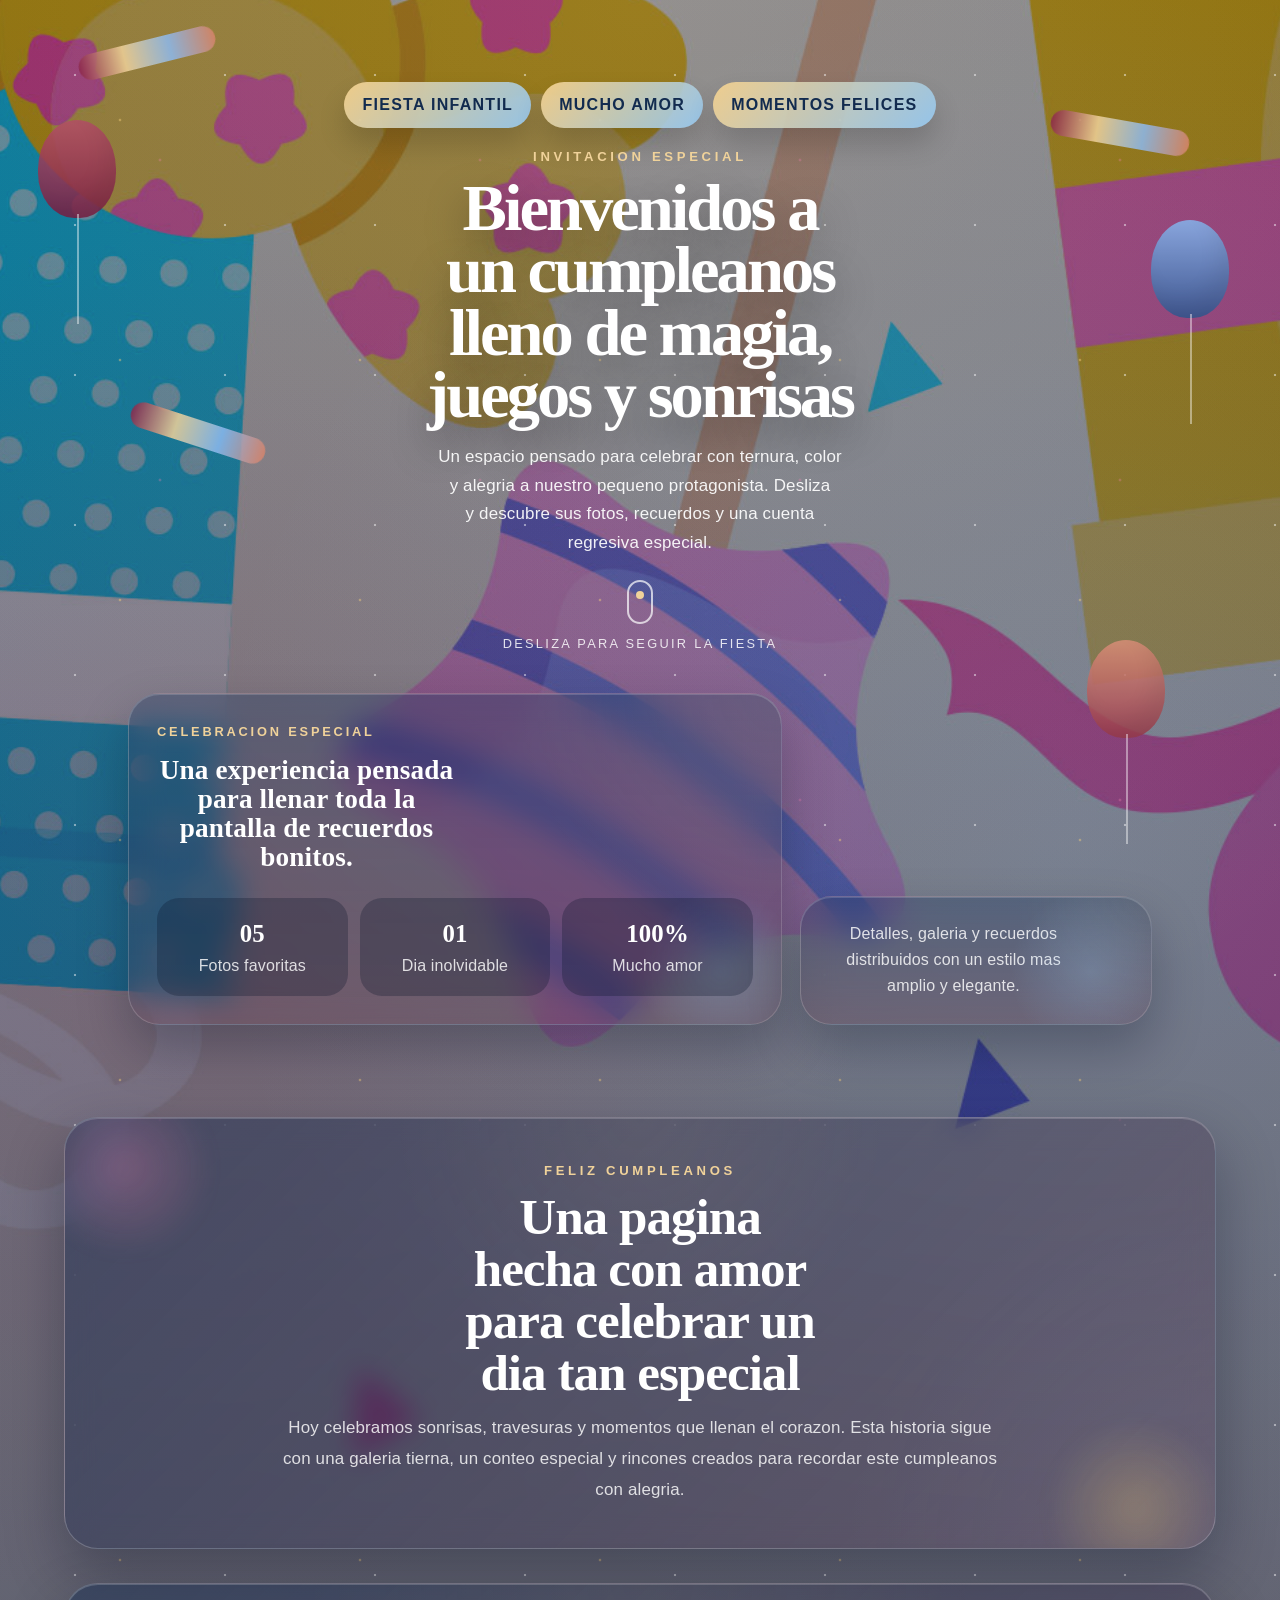
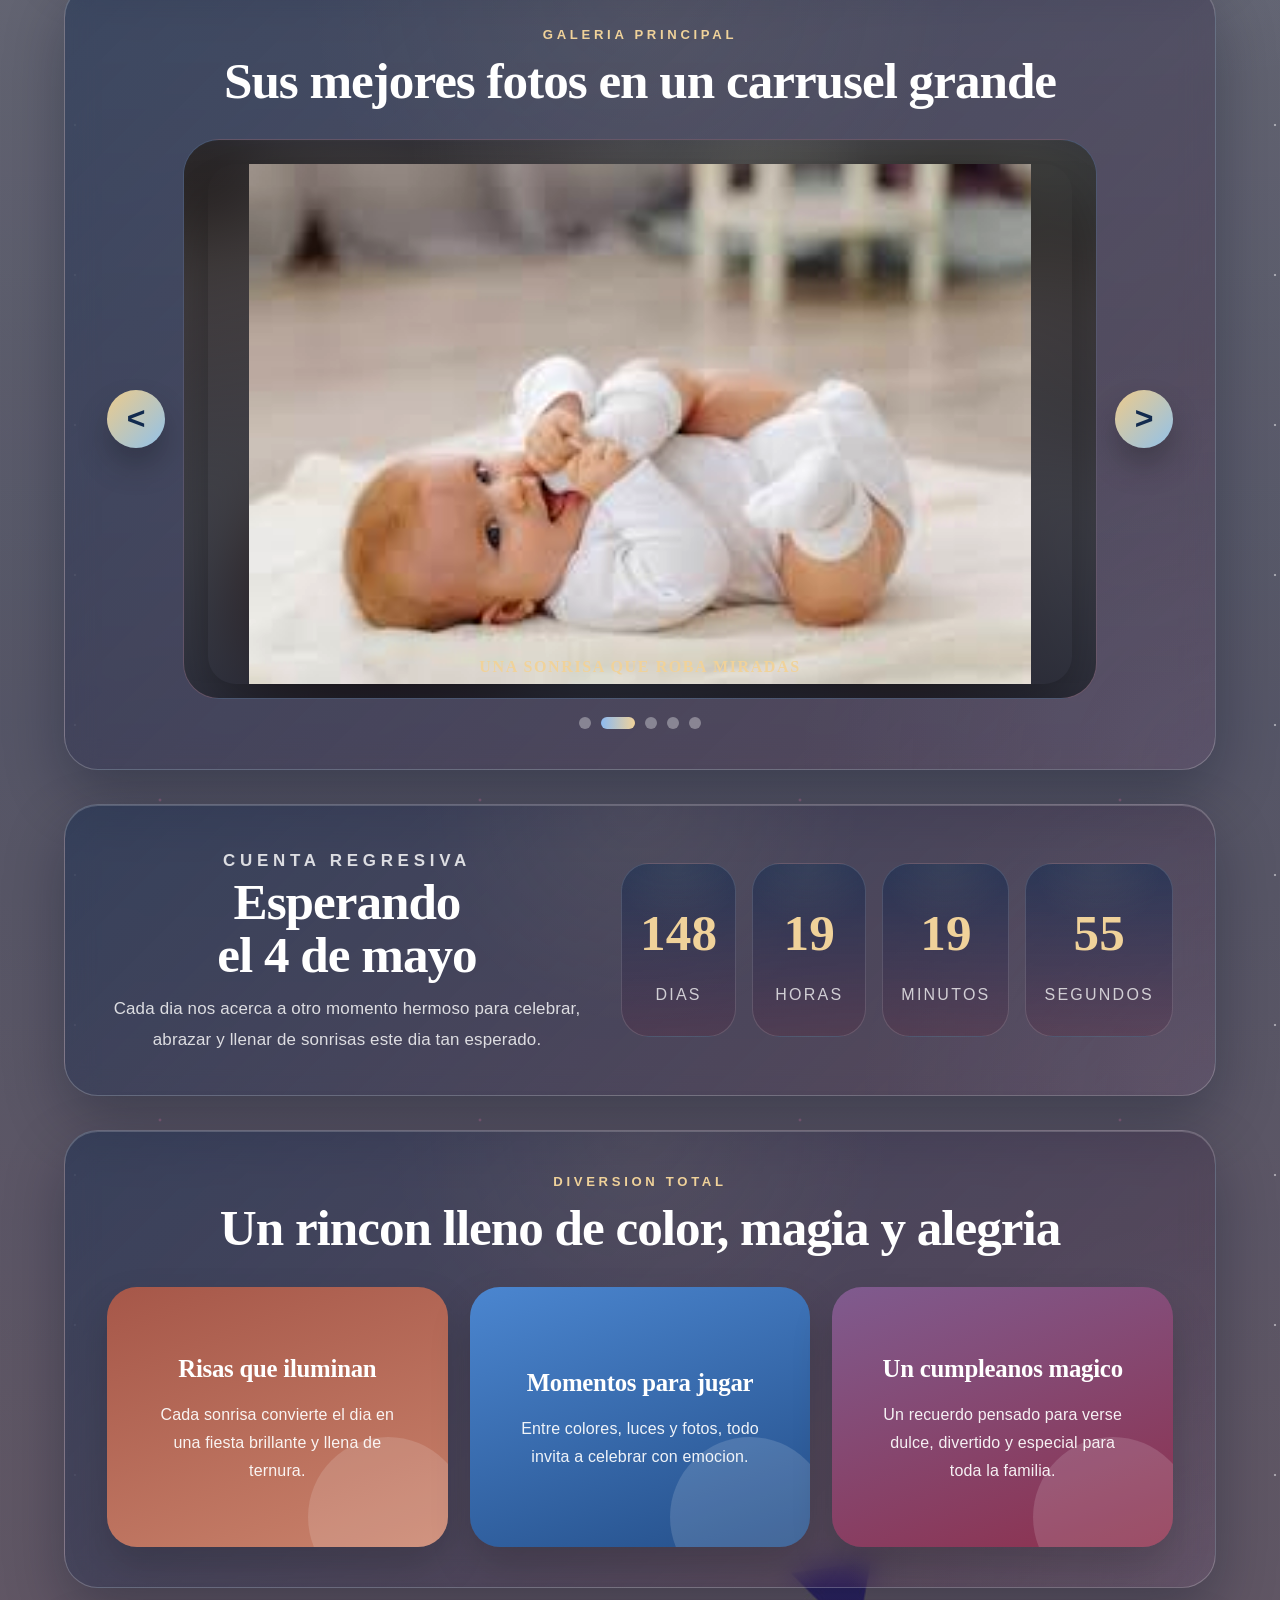
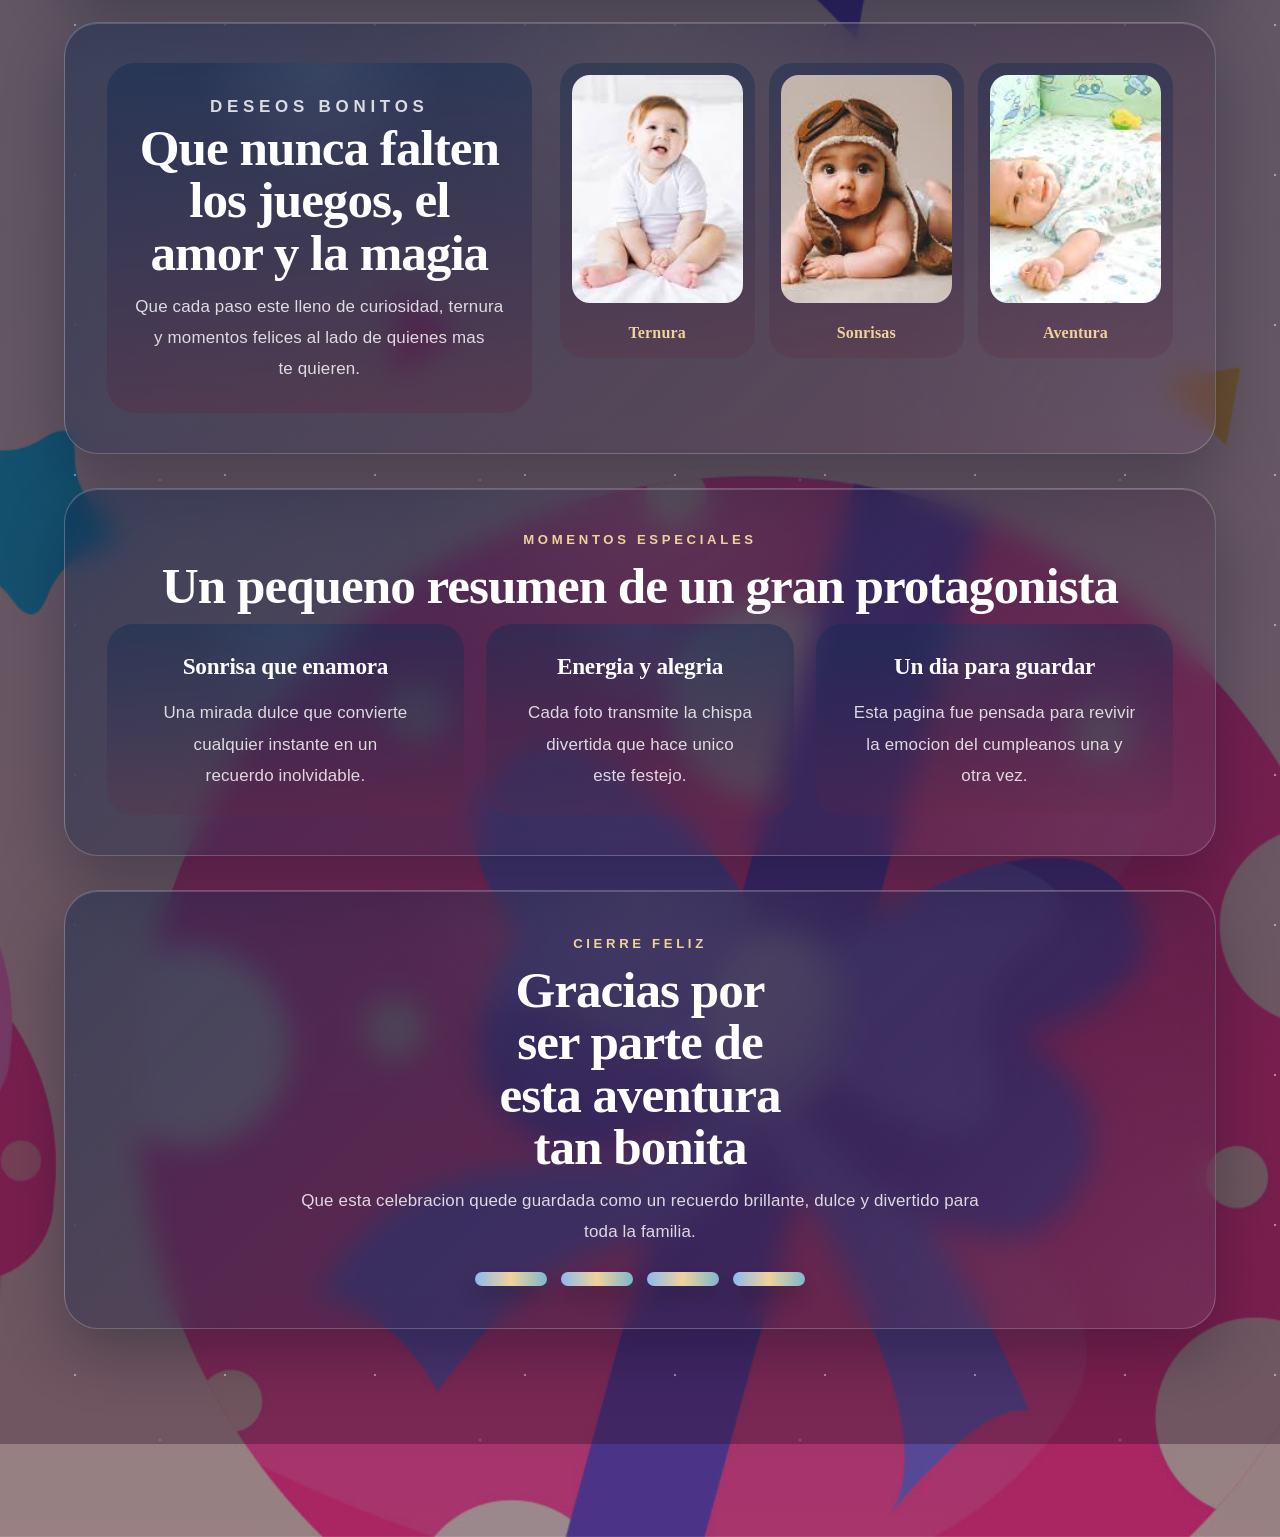
==== commit 874d737b: "cambios" ====
--- a/index.html
+++ b/index.html
@@ -21,21 +21,46 @@
     </div>
 
     <section class="page-hero reveal is-visible">
-      <div class="hero-badge-row">
-        <span class="hero-badge">Fiesta infantil</span>
-        <span class="hero-badge">Mucho amor</span>
-        <span class="hero-badge">Momentos felices</span>
+      <div class="hero-content">
+        <div class="hero-badge-row">
+          <span class="hero-badge">Fiesta infantil</span>
+          <span class="hero-badge">Mucho amor</span>
+          <span class="hero-badge">Momentos felices</span>
+        </div>
+        <p class="section-tag">Invitacion Especial</p>
+        <h1 class="page-hero-title">Bienvenidos a un cumpleanos lleno de magia, juegos y sonrisas</h1>
+        <p class="page-hero-copy">
+          Un espacio pensado para celebrar con ternura, color y alegria a nuestro pequeno
+          protagonista. Desliza y descubre sus fotos, recuerdos y una cuenta regresiva especial.
+        </p>
+        <div class="hero-scroll-cue" aria-hidden="true">
+          <span></span>
+          <p>Desliza para seguir la fiesta</p>
+        </div>
       </div>
-      <p class="section-tag">Invitacion Especial</p>
-      <h1 class="page-hero-title">Bienvenidos a un cumpleanos lleno de magia, juegos y sonrisas</h1>
-      <p class="page-hero-copy">
-        Un espacio pensado para celebrar con ternura, color y alegria a nuestro pequeno
-        protagonista. Desliza y descubre sus fotos, recuerdos y una cuenta regresiva especial.
-      </p>
-      <div class="hero-scroll-cue" aria-hidden="true">
-        <span></span>
-        <p>Desliza para seguir la fiesta</p>
-      </div>
+      <aside class="hero-aside" aria-label="Resumen de la celebracion">
+        <article class="hero-panel hero-panel-main">
+          <p class="hero-panel-kicker">Celebracion especial</p>
+          <h2>Una experiencia pensada para llenar toda la pantalla de recuerdos bonitos.</h2>
+          <div class="hero-panel-stats">
+            <div>
+              <strong>05</strong>
+              <span>Fotos favoritas</span>
+            </div>
+            <div>
+              <strong>01</strong>
+              <span>Dia inolvidable</span>
+            </div>
+            <div>
+              <strong>100%</strong>
+              <span>Mucho amor</span>
+            </div>
+          </div>
+        </article>
+        <article class="hero-panel hero-panel-note">
+          <p>Detalles, galeria y recuerdos distribuidos con un estilo mas amplio y elegante.</p>
+        </article>
+      </aside>
     </section>
 
     <section class="section welcome reveal is-visible">
--- a/styles.css
+++ b/styles.css
@@ -2,12 +2,14 @@
   --sky: #0f4f8c;
   --sky-deep: #092c57;
   --navy: #122b4f;
-  --gold: #f6d28e;
-  --gold-strong: #e9b766;
-  --rose: #d792a8;
-  --peach: #efbb96;
-  --mint: #9fd6c8;
-  --blue-soft: #95c8f1;
+  --gold: #f0d29a;
+  --gold-strong: #d9ab63;
+  --rose: #a33f5e;
+  --peach: #d9856c;
+  --mint: #7fb8cc;
+  --blue-soft: #8dbaf0;
+  --ruby: #8c274b;
+  --ruby-soft: #b64962;
   --cream: #fff8ef;
   --ink: rgba(255, 255, 255, 0.92);
   --ink-soft: rgba(255, 255, 255, 0.82);
@@ -52,10 +54,10 @@
   overflow-x: hidden;
   position: relative;
   background:
-    radial-gradient(circle at top, rgba(255, 236, 178, 0.34), transparent 22%),
-    radial-gradient(circle at 14% 18%, rgba(255, 131, 183, 0.24), transparent 24%),
-    radial-gradient(circle at 84% 14%, rgba(110, 197, 255, 0.24), transparent 24%),
-    linear-gradient(180deg, #3d1e63 0%, #1e4779 30%, #163760 58%, #102342 100%);
+    radial-gradient(circle at top, rgba(240, 210, 154, 0.24), transparent 22%),
+    radial-gradient(circle at 14% 18%, rgba(166, 63, 94, 0.2), transparent 24%),
+    radial-gradient(circle at 84% 14%, rgba(110, 170, 240, 0.24), transparent 24%),
+    linear-gradient(180deg, #173a68 0%, #122e57 32%, #2f1f4d 68%, #5a1f3d 100%);
   background-attachment: fixed;
 }
 
@@ -70,10 +72,10 @@
 body.page-only::before {
   z-index: -2;
   background:
-    linear-gradient(180deg, rgba(17, 6, 35, 0.18), rgba(11, 26, 59, 0.62)),
+    linear-gradient(180deg, rgba(7, 20, 43, 0.22), rgba(10, 31, 66, 0.56), rgba(62, 20, 43, 0.54)),
     url("img/Fondoimagen.jpg") center top / cover no-repeat;
-  opacity: 0.52;
-  filter: saturate(1.2) brightness(0.86);
+  opacity: 0.56;
+  filter: saturate(1.12) brightness(0.78);
   transform: scale(1.04);
 }
 
@@ -305,9 +307,24 @@
 }
 
 body.intro-only .hero {
-  width: min(100%, 1440px);
-  gap: clamp(10px, 1.5vh, 18px);
-  padding-top: clamp(12px, 2vh, 28px);
+  width: min(100%, 1480px);
+  gap: clamp(8px, 1.3vh, 16px);
+  padding: clamp(8px, 1.4vh, 16px) clamp(10px, 2vw, 24px) clamp(8px, 1.2vh, 14px);
+  align-content: center;
+}
+
+.intro-copy {
+  width: min(100%, 920px);
+  display: grid;
+  justify-items: center;
+  gap: clamp(6px, 0.9vh, 12px);
+  padding: clamp(10px, 1.2vw, 16px) clamp(18px, 3vw, 40px);
+  border-radius: 32px;
+  background: linear-gradient(180deg, rgba(7, 14, 32, 0.24), rgba(7, 14, 32, 0.08));
+  box-shadow:
+    0 18px 50px rgba(3, 7, 18, 0.16),
+    inset 0 1px 0 rgba(255, 255, 255, 0.08);
+  backdrop-filter: blur(8px);
 }
 
 .eyebrow {
@@ -334,8 +351,8 @@
 
 body.intro-only h1 {
   max-width: 12ch;
-  font-size: clamp(2.5rem, 4.8vw, 5.4rem);
-  line-height: 0.88;
+  font-size: clamp(2.5rem, 4.4vw, 4.8rem);
+  line-height: 0.9;
   color: #f4f5f9;
   text-shadow:
     0 10px 34px rgba(0, 0, 0, 0.48),
@@ -352,10 +369,10 @@
 }
 
 body.intro-only .subtitle {
-  max-width: 60ch;
-  font-size: clamp(0.98rem, 0.82vw + 0.76rem, 1.18rem);
-  color: rgba(230, 235, 243, 0.9);
-  line-height: 1.8;
+  max-width: 52ch;
+  font-size: clamp(0.98rem, 0.72vw + 0.76rem, 1.12rem);
+  color: rgba(234, 238, 245, 0.92);
+  line-height: 1.55;
 }
 
 .ribbon {
@@ -402,21 +419,21 @@
 }
 
 body.intro-only .slideshow-shell {
-  width: min(90vw, 1120px);
-  height: min(68svh, 900px);
-  min-height: 520px;
-  margin-top: 8px;
-  padding: clamp(20px, 2.4vw, 34px);
-  border-radius: 42px;
-  background:
-    linear-gradient(145deg, rgba(241, 245, 251, 0.16), rgba(255, 255, 255, 0.03)),
-    rgba(12, 21, 41, 0.2);
-  border: 1px solid rgba(208, 219, 234, 0.34);
+  width: min(94vw, 1320px);
+  height: min(64svh, 760px);
+  min-height: 470px;
+  margin-top: 0;
+  padding: clamp(14px, 1.5vw, 22px);
+  border-radius: 44px;
+  background:
+    linear-gradient(145deg, rgba(241, 245, 251, 0.14), rgba(255, 255, 255, 0.04)),
+    rgba(10, 18, 36, 0.26);
+  border: 1px solid rgba(219, 228, 239, 0.28);
   box-shadow:
-    0 34px 100px rgba(2, 7, 18, 0.44),
+    0 34px 110px rgba(2, 7, 18, 0.46),
     inset 0 1px 0 rgba(255, 255, 255, 0.22),
-    0 0 0 1px rgba(95, 120, 156, 0.1);
-  backdrop-filter: blur(16px);
+    0 0 0 1px rgba(95, 120, 156, 0.08);
+  backdrop-filter: blur(18px);
 }
 
 body.intro-only .slideshow {
@@ -477,15 +494,16 @@
 }
 
 body.intro-only .photo-card {
-  width: min(76vw, 860px);
-  aspect-ratio: 1 / 1;
-  border-radius: 36px;
-  padding: 20px 20px 80px;
-  background:
-    linear-gradient(180deg, rgba(241, 245, 250, 0.98), rgba(220, 227, 237, 0.95) 100%);
+  width: min(88vw, 1180px);
+  height: 100%;
+  aspect-ratio: auto;
+  border-radius: 34px;
+  padding: 14px;
+  background:
+    linear-gradient(180deg, rgba(247, 249, 252, 0.96), rgba(226, 232, 240, 0.92) 100%);
   box-shadow:
-    0 30px 82px rgba(3, 10, 24, 0.26),
-    0 0 0 1px rgba(255, 255, 255, 0.58) inset;
+    0 32px 85px rgba(3, 10, 24, 0.2),
+    0 0 0 1px rgba(255, 255, 255, 0.62) inset;
 }
 
 .photo-card::before {
@@ -500,10 +518,10 @@
 body.intro-only .photo-card::after {
   content: "";
   position: absolute;
-  inset: 22px 22px 84px;
-  border-radius: 26px;
-  border: 1px solid rgba(255, 255, 255, 0.36);
-  box-shadow: inset 0 0 0 1px rgba(173, 193, 220, 0.12);
+  inset: 14px;
+  border-radius: 28px;
+  border: 1px solid rgba(255, 255, 255, 0.28);
+  box-shadow: inset 0 0 0 1px rgba(173, 193, 220, 0.08);
   pointer-events: none;
 }
 
@@ -554,17 +572,17 @@
 }
 
 body.intro-only .photo-main {
-  left: 20px;
-  right: 20px;
-  top: 20px;
-  bottom: 82px;
-  object-fit: cover;
+  left: 14px;
+  right: 14px;
+  top: 14px;
+  bottom: 14px;
+  object-fit: contain;
   object-position: center;
   transform: scale(1);
-  border-radius: 26px;
+  border-radius: 28px;
   box-shadow:
-    0 18px 34px rgba(11, 24, 52, 0.22),
-    0 0 0 1px rgba(255, 255, 255, 0.4) inset;
+    0 22px 42px rgba(11, 24, 52, 0.18),
+    0 0 0 1px rgba(255, 255, 255, 0.28) inset;
 }
 
 body.intro-only .photo-backdrop,
@@ -585,13 +603,7 @@
 }
 
 body.intro-only .photo-card .caption {
-  left: 22px;
-  right: 22px;
-  bottom: 26px;
-  font-size: 1rem;
-  letter-spacing: 0.11em;
-  text-align: center;
-  color: #4e6283;
+  display: none;
 }
 
 .photo-card .caption::before,
@@ -664,7 +676,7 @@
 .controls {
   display: grid;
   justify-items: center;
-  gap: 12px;
+  gap: 0;
 }
 
 .start-button {
@@ -699,7 +711,8 @@
 }
 
 body.intro-only .progress-wrap {
-  min-width: min(36vw, 300px);
+  min-width: min(34vw, 360px);
+  display: none;
 }
 
 .progress-label {
@@ -751,10 +764,10 @@
   min-height: 100vh;
   padding: 18px 5vw 9vh;
   background:
-    linear-gradient(180deg, rgba(42, 17, 68, 0.28), rgba(24, 34, 82, 0.46) 22%, rgba(14, 39, 74, 0.58) 60%, rgba(10, 21, 46, 0.74)),
-    radial-gradient(circle at top, rgba(255, 226, 154, 0.18), transparent 24%),
-    radial-gradient(circle at 18% 10%, rgba(255, 135, 191, 0.18), transparent 20%),
-    radial-gradient(circle at 82% 14%, rgba(158, 242, 210, 0.14), transparent 24%);
+    linear-gradient(180deg, rgba(14, 36, 72, 0.26), rgba(16, 33, 67, 0.42) 22%, rgba(33, 25, 63, 0.56) 60%, rgba(74, 24, 46, 0.72)),
+    radial-gradient(circle at top, rgba(240, 210, 154, 0.14), transparent 24%),
+    radial-gradient(circle at 18% 10%, rgba(166, 63, 94, 0.16), transparent 20%),
+    radial-gradient(circle at 82% 14%, rgba(125, 184, 204, 0.13), transparent 24%);
   opacity: 0;
   pointer-events: none;
   transform: translateY(70px);
@@ -783,18 +796,18 @@
 
 .page-backdrop {
   background:
-    linear-gradient(180deg, rgba(54, 24, 82, 0.28), rgba(22, 42, 79, 0.56)),
+    linear-gradient(180deg, rgba(16, 34, 68, 0.24), rgba(17, 39, 74, 0.52), rgba(82, 27, 49, 0.36)),
     url("img/Fondoimagen.jpg") center top / cover no-repeat;
-  filter: saturate(1.24) brightness(0.88);
+  filter: saturate(1.14) brightness(0.82);
   transform: scale(1.04);
 }
 
 .page-overlay {
   background:
-    radial-gradient(circle at top, rgba(255, 226, 154, 0.18), transparent 24%),
-    radial-gradient(circle at 14% 20%, rgba(255, 131, 183, 0.16), transparent 18%),
-    radial-gradient(circle at 84% 18%, rgba(143, 201, 255, 0.16), transparent 22%),
-    linear-gradient(180deg, rgba(38, 12, 57, 0.18), rgba(16, 23, 52, 0.44));
+    radial-gradient(circle at top, rgba(240, 210, 154, 0.14), transparent 24%),
+    radial-gradient(circle at 14% 20%, rgba(166, 63, 94, 0.16), transparent 18%),
+    radial-gradient(circle at 84% 18%, rgba(141, 186, 240, 0.16), transparent 22%),
+    linear-gradient(180deg, rgba(18, 39, 77, 0.14), rgba(48, 18, 42, 0.38));
 }
 
 .page-stars {
@@ -823,14 +836,118 @@
 }
 
 .page-hero {
-  width: min(1180px, 100%);
+  width: min(1420px, 100%);
   margin: 0 auto 28px;
   min-height: min(86vh, 900px);
   display: grid;
-  align-content: center;
+  grid-template-columns: 1fr;
+  align-items: center;
+  justify-items: center;
+  gap: clamp(24px, 3vw, 42px);
+  padding: clamp(34px, 5vw, 76px);
+}
+
+.hero-content {
+  display: grid;
   justify-items: center;
   text-align: center;
-  padding: clamp(28px, 5vw, 64px);
+  max-width: 1240px;
+}
+
+.hero-aside {
+  display: grid;
+  width: min(1120px, 100%);
+  grid-template-columns: minmax(0, 1.3fr) minmax(280px, 0.7fr);
+  gap: 18px;
+  align-self: stretch;
+}
+
+.hero-panel {
+  position: relative;
+  overflow: hidden;
+  border-radius: 32px;
+  padding: 28px;
+  background:
+    linear-gradient(180deg, rgba(20, 48, 91, 0.34), rgba(89, 32, 55, 0.22)),
+    radial-gradient(circle at top right, rgba(240, 210, 154, 0.14), transparent 36%);
+  border: 1px solid rgba(255, 255, 255, 0.18);
+  box-shadow:
+    0 24px 50px rgba(4, 10, 30, 0.26),
+    inset 0 1px 0 rgba(255, 255, 255, 0.16);
+  backdrop-filter: blur(16px);
+}
+
+.hero-panel::after {
+  content: "";
+  position: absolute;
+  inset: auto -20px -28px auto;
+  width: 160px;
+  height: 160px;
+  border-radius: 50%;
+  background: radial-gradient(circle, rgba(149, 200, 241, 0.24), transparent 72%);
+}
+
+.hero-panel-main h2 {
+  margin: 0;
+  max-width: 22ch;
+  font-family: "Palatino Linotype", "Book Antiqua", Georgia, serif;
+  font-size: clamp(1.7rem, 2vw, 2.45rem);
+  line-height: 1.06;
+  text-align: center;
+}
+
+.hero-panel-kicker {
+  margin: 0 0 14px;
+  color: var(--gold);
+  letter-spacing: 0.22em;
+  text-transform: uppercase;
+  font-size: 0.8rem;
+  font-weight: 800;
+}
+
+.hero-panel-stats {
+  display: grid;
+  grid-template-columns: repeat(3, 1fr);
+  gap: 12px;
+  margin-top: 26px;
+}
+
+.hero-panel-stats div,
+.hero-panel-note {
+  position: relative;
+  z-index: 1;
+}
+
+.hero-panel-stats div {
+  padding: 16px 14px;
+  border-radius: 22px;
+  background: rgba(8, 18, 41, 0.28);
+  text-align: center;
+}
+
+.hero-panel-stats strong {
+  display: block;
+  font-family: "Palatino Linotype", "Book Antiqua", Georgia, serif;
+  font-size: 1.55rem;
+  color: white;
+}
+
+.hero-panel-stats span,
+.hero-panel-note p {
+  color: var(--ink-soft);
+  line-height: 1.65;
+}
+
+.hero-panel-note {
+  align-self: end;
+  padding-block: 24px;
+}
+
+.hero-panel-note p {
+  margin: 0;
+  max-width: 28ch;
+  font-size: 1rem;
+  text-align: center;
 }
 
 .hero-badge-row {
@@ -854,18 +971,20 @@
 
 .page-hero-title {
   margin: 0;
-  max-width: 12ch;
+  max-width: 16ch;
   text-align: center;
-  font-size: clamp(3rem, 7vw, 6.8rem);
-  line-height: 0.95;
+  font-size: clamp(3rem, 5.2vw, 5.8rem);
+  line-height: 0.94;
+  letter-spacing: -0.045em;
   text-shadow: 0 16px 40px rgba(0, 0, 0, 0.34);
+  text-wrap: balance;
 }
 
 .page-hero-copy {
   margin: 16px 0 0;
-  max-width: 720px;
-  font-size: clamp(1rem, 1.2vw + 0.28rem, 1.28rem);
-  line-height: 1.85;
+  max-width: 46ch;
+  font-size: clamp(1rem, 0.9vw + 0.34rem, 1.2rem);
+  line-height: 1.7;
   text-align: center;
   color: var(--ink);
   text-wrap: pretty;
@@ -917,7 +1036,7 @@
   width: 140px;
   height: 26px;
   border-radius: 999px;
-  background: linear-gradient(90deg, var(--pink), var(--gold), var(--mint), var(--peach));
+  background: linear-gradient(90deg, var(--ruby), var(--gold), var(--blue-soft), var(--peach));
   filter: blur(0.2px);
 }
 
@@ -962,33 +1081,33 @@
 .balloon-a {
   top: 120px;
   left: 3%;
-  background: linear-gradient(180deg, #ff8ec3, #ff5ea6);
+  background: linear-gradient(180deg, #b44f67, #7e1f45);
   animation: balloonFloat 6.5s ease-in-out infinite;
 }
 
 .balloon-b {
   top: 220px;
   right: 4%;
-  background: linear-gradient(180deg, #ffd46f, #ffb84d);
+  background: linear-gradient(180deg, #87b6ee, #325b96);
   animation: balloonFloat 7.3s ease-in-out infinite reverse;
 }
 
 .balloon-c {
   top: 640px;
   right: 9%;
-  background: linear-gradient(180deg, #aee7ff, #79c7ff);
+  background: linear-gradient(180deg, #d98f78, #9f3d4f);
   animation: balloonFloat 8.1s ease-in-out infinite;
 }
 
 .section {
-  width: min(1100px, 100%);
-  margin: 0 auto 32px;
-  padding: 36px;
+  width: min(1380px, 100%);
+  margin: 0 auto 34px;
+  padding: 40px 42px;
   border-radius: 34px;
   background:
-    linear-gradient(180deg, rgba(255, 248, 240, 0.18), rgba(255, 255, 255, 0.08)),
-    radial-gradient(circle at top, rgba(255, 214, 125, 0.14), transparent 34%),
-    radial-gradient(circle at bottom right, rgba(255, 131, 183, 0.1), transparent 30%);
+    linear-gradient(135deg, rgba(16, 40, 78, 0.46), rgba(90, 31, 56, 0.22)),
+    radial-gradient(circle at top, rgba(240, 210, 154, 0.11), transparent 34%),
+    radial-gradient(circle at bottom right, rgba(141, 186, 240, 0.12), transparent 30%);
   border: 1px solid rgba(255, 255, 255, 0.22);
   box-shadow:
     0 24px 60px rgba(4, 10, 30, 0.3),
@@ -1075,7 +1194,7 @@
 }
 
 .welcome h2 {
-  max-width: 12ch;
+  max-width: 18ch;
   margin-inline: auto;
 }
 
@@ -1085,14 +1204,15 @@
 }
 
 .section-heading {
-  text-align: center;
+  display: grid;
+  justify-items: center;
   margin-bottom: 20px;
 }
 
 .carousel-shell {
   position: relative;
   display: grid;
-  grid-template-columns: auto 1fr auto;
+  grid-template-columns: auto minmax(0, 1fr) auto;
   align-items: center;
   gap: 18px;
 }
@@ -1103,8 +1223,8 @@
   border-radius: 36px;
   overflow: hidden;
   background:
-    linear-gradient(180deg, rgba(255, 255, 255, 0.14), rgba(255, 255, 255, 0.06)),
-    radial-gradient(circle at top, rgba(255, 212, 111, 0.14), transparent 32%);
+    linear-gradient(180deg, rgba(19, 41, 77, 0.7), rgba(65, 27, 48, 0.54)),
+    radial-gradient(circle at top, rgba(141, 186, 240, 0.14), transparent 32%);
   border: 1px solid rgba(255, 255, 255, 0.18);
   box-shadow: inset 0 1px 0 rgba(255, 255, 255, 0.12);
 }
@@ -1150,8 +1270,8 @@
 }
 
 .carousel-photo img {
-  width: min(100%, 760px);
-  max-height: 500px;
+  width: min(100%, 900px);
+  max-height: 520px;
   object-fit: contain;
   border-radius: 28px;
   box-shadow: 0 30px 60px rgba(0, 0, 0, 0.3);
@@ -1215,9 +1335,13 @@
 
 .countdown-section {
   display: grid;
-  grid-template-columns: 1.1fr 1fr;
-  gap: 28px;
+  grid-template-columns: minmax(320px, 1fr) minmax(520px, 1.15fr);
+  gap: 34px;
   align-items: center;
+}
+
+.countdown-copy {
+  text-align: center;
 }
 
 .countdown-grid {
@@ -1231,8 +1355,8 @@
   text-align: center;
   border-radius: 28px;
   background:
-    linear-gradient(180deg, rgba(255, 255, 255, 0.16), rgba(255, 255, 255, 0.06)),
-    radial-gradient(circle at top, rgba(149, 200, 241, 0.18), transparent 35%);
+    linear-gradient(180deg, rgba(17, 42, 82, 0.56), rgba(89, 35, 59, 0.26)),
+    radial-gradient(circle at top, rgba(240, 210, 154, 0.16), transparent 35%);
   border: 1px solid rgba(255, 255, 255, 0.14);
   animation: countdownPulse 4.8s ease-in-out infinite;
 }
@@ -1263,7 +1387,8 @@
 .story-grid {
   display: grid;
   grid-template-columns: repeat(3, 1fr);
-  gap: 18px;
+  gap: 22px;
+  align-items: stretch;
 }
 
 .story-card {
@@ -1275,6 +1400,8 @@
   box-shadow: 0 20px 40px rgba(0, 0, 0, 0.18);
   transition: transform 0.28s ease, box-shadow 0.28s ease;
   text-align: center;
+  display: grid;
+  align-content: center;
 }
 
 .story-card::before {
@@ -1314,44 +1441,48 @@
 }
 
 .story-card-sun {
-  background: linear-gradient(160deg, #d7a564, #c98aa1);
+  background: linear-gradient(160deg, #a65749, #c9826b);
 }
 
 .story-card-star {
-  background: linear-gradient(160deg, #6fb4e7, #466eb6);
+  background: linear-gradient(160deg, #4b86d0, #244e88);
+  min-height: 260px;
 }
 
 .story-card-cloud {
-  background: linear-gradient(160deg, #8fc9d8, #6ca7aa);
+  background: linear-gradient(160deg, #7f5b8f, #8d304c);
 }
 
 .wishes-section {
   display: grid;
-  grid-template-columns: 1fr 1.2fr;
-  gap: 22px;
+  grid-template-columns: minmax(280px, 0.9fr) minmax(420px, 1.3fr);
+  gap: 28px;
   align-items: stretch;
 }
 
 .wish-card {
-  padding: 20px;
+  padding: 28px 24px;
   border-radius: 28px;
   background:
-    linear-gradient(180deg, rgba(246, 210, 142, 0.18), rgba(149, 200, 241, 0.1)),
+    linear-gradient(180deg, rgba(18, 44, 84, 0.5), rgba(98, 32, 58, 0.26)),
     radial-gradient(circle at top, rgba(255, 255, 255, 0.14), transparent 30%);
   text-align: center;
+  display: grid;
+  align-content: center;
 }
 
 .mini-gallery {
   display: grid;
   grid-template-columns: repeat(3, 1fr);
   gap: 14px;
+  align-items: start;
 }
 
 .mini-gallery figure {
   margin: 0;
   padding: 12px;
   border-radius: 24px;
-  background: linear-gradient(180deg, rgba(255, 255, 255, 0.11), rgba(255, 255, 255, 0.06));
+  background: linear-gradient(180deg, rgba(18, 42, 79, 0.42), rgba(96, 34, 57, 0.22));
   transform: translateY(0);
   transition: transform 0.25s ease, box-shadow 0.25s ease;
 }
@@ -1378,16 +1509,16 @@
 
 .memory-grid {
   display: grid;
-  grid-template-columns: repeat(3, 1fr);
-  gap: 18px;
+  grid-template-columns: 1.1fr 0.95fr 1.1fr;
+  gap: 22px;
 }
 
 .memory-grid article {
   padding: 24px;
   border-radius: 26px;
   background:
-    linear-gradient(180deg, rgba(255, 255, 255, 0.13), rgba(255, 255, 255, 0.05)),
-    radial-gradient(circle at top, rgba(143, 201, 255, 0.12), transparent 36%);
+    linear-gradient(180deg, rgba(18, 44, 84, 0.48), rgba(107, 39, 67, 0.2)),
+    radial-gradient(circle at top, rgba(141, 186, 240, 0.12), transparent 36%);
   transition: transform 0.25s ease, box-shadow 0.25s ease;
   text-align: center;
 }
@@ -1410,7 +1541,7 @@
 }
 
 .finale-section h2 {
-  max-width: 12ch;
+  max-width: 16ch;
   margin-inline: auto;
 }
 
@@ -1645,30 +1776,26 @@
   }
 
   body.intro-only h1 {
-    font-size: clamp(2.1rem, 9.5vw, 3.7rem);
-    max-width: 11ch;
-  }
-
-  body.intro-only .subtitle {
-    max-width: 32ch;
-    font-size: 0.98rem;
+    font-size: clamp(2rem, 8vw, 3.4rem);
+    max-width: 12ch;
   }
 
   body.intro-only .slideshow-shell {
-    width: min(94vw, 520px);
-    height: min(60svh, 620px);
+    width: min(96vw, 620px);
+    height: min(68svh, 640px);
     min-height: 420px;
-    padding: 16px;
+    padding: 12px;
   }
 
   body.intro-only .photo-card {
-    width: min(84vw, 390px);
-    aspect-ratio: 1 / 1;
-    padding: 14px 14px 58px;
-  }
-
-  body.intro-only .progress-wrap {
-    min-width: min(64vw, 270px);
+    width: 100%;
+    height: 100%;
+    aspect-ratio: auto;
+    padding: 12px;
+  }
+
+  .intro-copy {
+    padding: 10px 16px;
   }
 
   .celebration-page {
@@ -1679,15 +1806,50 @@
     min-height: auto;
     padding: 36px 12px 26px;
     margin-bottom: 18px;
+    gap: 20px;
   }
 
   .page-hero-title {
     max-width: 9ch;
     font-size: clamp(2.5rem, 11vw, 4rem);
+    text-align: center;
   }
 
   .page-hero-copy {
     font-size: 0.98rem;
+    text-align: center;
+  }
+
+  .hero-content,
+  .section-heading {
+    justify-items: center;
+    text-align: center;
+  }
+
+  .hero-aside {
+    grid-template-columns: 1fr;
+  }
+
+  .hero-badge-row,
+  .hero-scroll-cue,
+  .finale-ribbon {
+    justify-content: center;
+    justify-items: center;
+  }
+
+  .hero-panel,
+  .hero-panel-note p,
+  .hero-panel-main h2,
+  .wish-card,
+  .countdown-copy,
+  .finale-section,
+  .page-hero,
+  .section {
+    text-align: center;
+  }
+
+  .hero-panel-stats div {
+    text-align: center;
   }
 
   .hero-badge {
@@ -1782,13 +1944,14 @@
   }
 
   body.intro-only .slideshow-shell {
-    width: min(74vw, 760px);
-    height: min(64svh, 640px);
+    width: min(82vw, 920px);
+    height: min(68svh, 620px);
   }
 
   body.intro-only .photo-card {
-    width: min(46vw, 480px);
-    aspect-ratio: 1 / 1;
+    width: 100%;
+    height: 100%;
+    aspect-ratio: auto;
   }
 }
 
@@ -1810,13 +1973,14 @@
   }
 
   body.intro-only .slideshow-shell {
-    width: min(88vw, 980px);
-    height: min(70svh, 760px);
+    width: min(92vw, 1180px);
+    height: min(66svh, 700px);
     min-height: 460px;
   }
 
   body.intro-only .photo-card {
-    width: min(72vw, 760px);
+    width: 100%;
+    height: 100%;
   }
 }
 
@@ -1860,22 +2024,19 @@
   }
 
   body.intro-only h1 {
-    font-size: clamp(2rem, 4.2vw, 3.6rem);
-  }
-
-  body.intro-only .subtitle {
-    font-size: 0.92rem;
+    font-size: clamp(1.9rem, 3.8vw, 3.2rem);
   }
 
   body.intro-only .slideshow-shell {
-    width: min(78vw, 640px);
-    height: min(62svh, 560px);
+    width: min(84vw, 820px);
+    height: min(68svh, 560px);
     min-height: 340px;
   }
 
   body.intro-only .photo-card {
-    width: min(54vw, 420px);
-    aspect-ratio: 1 / 1;
+    width: 100%;
+    height: 100%;
+    aspect-ratio: auto;
   }
 
   .controls {
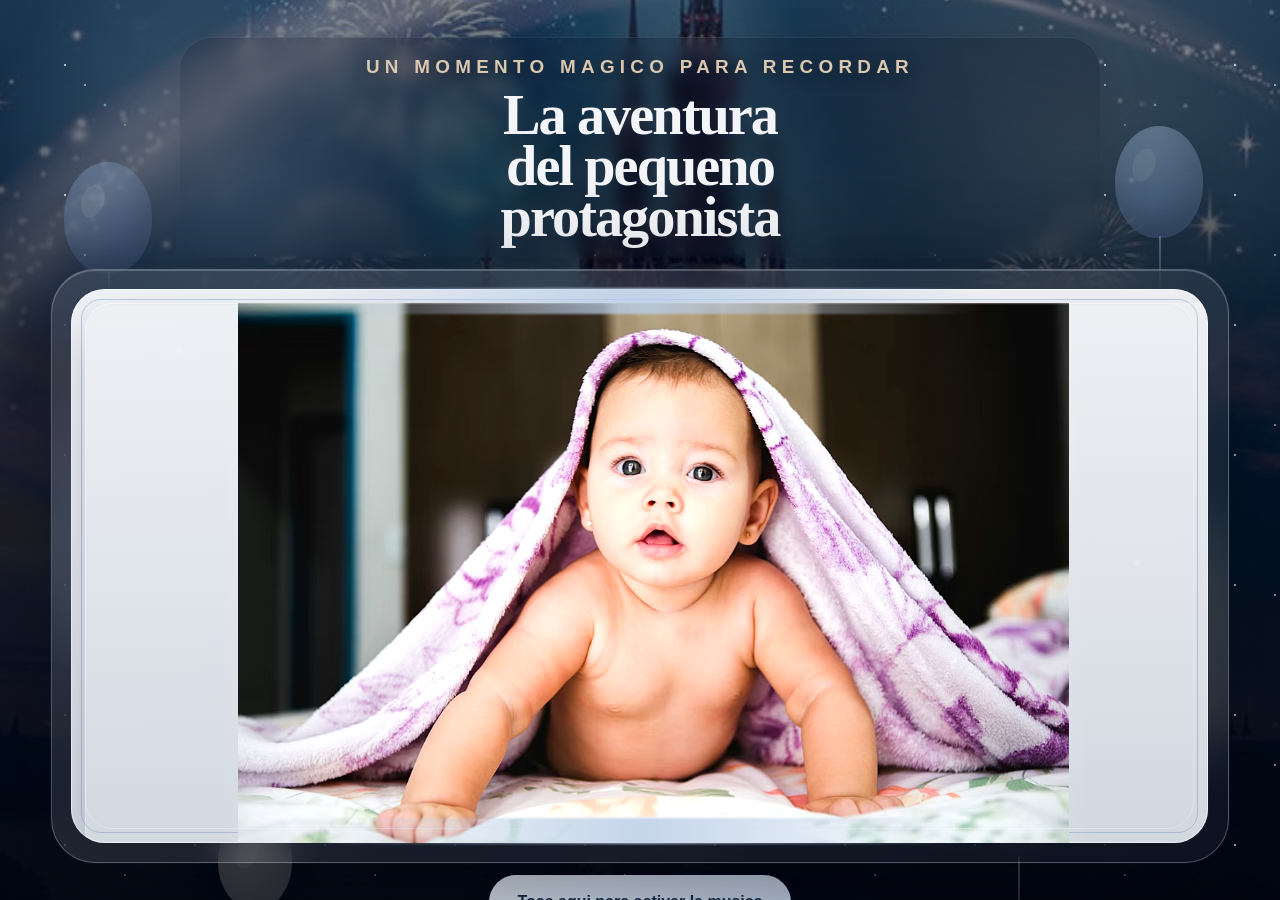
==== commit fa00b80e: "CAMBIOS" ====
--- a/index.html
+++ b/index.html
@@ -3,181 +3,74 @@
 <head>
   <meta charset="UTF-8">
   <meta name="viewport" content="width=device-width, initial-scale=1.0">
-  <title>Feliz Cumpleanos</title>
+  <title>Intro Cumpleanos</title>
   <link rel="stylesheet" href="styles.css">
 </head>
-<body class="page-only">
-  <main class="celebration-page standalone-page" id="celebrationPage">
-    <div class="page-backdrop" aria-hidden="true"></div>
-    <div class="page-overlay" aria-hidden="true"></div>
-    <div class="page-stars" aria-hidden="true"></div>
-    <div class="party-decor" aria-hidden="true">
-      <span class="confetti confetti-a"></span>
-      <span class="confetti confetti-b"></span>
-      <span class="confetti confetti-c"></span>
-      <span class="balloon balloon-a"></span>
-      <span class="balloon balloon-b"></span>
-      <span class="balloon balloon-c"></span>
+<body class="is-intro intro-only">
+  <main class="stage" id="introStage">
+    <div class="backdrop"></div>
+    <div class="overlay"></div>
+    <div class="stars stars-a"></div>
+    <div class="stars stars-b"></div>
+    <div class="starfall" aria-hidden="true">
+      <span></span>
+      <span></span>
+      <span></span>
+      <span></span>
+      <span></span>
+      <span></span>
+    </div>
+    <div class="floating-balloons" aria-hidden="true">
+      <span class="intro-balloon balloon-left"></span>
+      <span class="intro-balloon balloon-center"></span>
+      <span class="intro-balloon balloon-right"></span>
+      <span class="intro-balloon balloon-small"></span>
+    </div>
+    <div class="bubbles" aria-hidden="true">
+      <span></span>
+      <span></span>
+      <span></span>
+      <span></span>
+      <span></span>
+      <span></span>
     </div>
 
-    <section class="page-hero reveal is-visible">
-      <div class="hero-content">
-        <div class="hero-badge-row">
-          <span class="hero-badge">Fiesta infantil</span>
-          <span class="hero-badge">Mucho amor</span>
-          <span class="hero-badge">Momentos felices</span>
+    <section class="hero">
+      <div class="intro-copy">
+        <p class="eyebrow">Un momento magico para recordar</p>
+        <h1>La aventura del pequeno protagonista</h1>
+      </div>
+
+      <div class="slideshow-shell">
+        <div class="glow glow-left"></div>
+        <div class="glow glow-right"></div>
+        <div class="sparkles" aria-hidden="true">
+          <span></span>
+          <span></span>
+          <span></span>
+          <span></span>
+          <span></span>
         </div>
-        <p class="section-tag">Invitacion Especial</p>
-        <h1 class="page-hero-title">Bienvenidos a un cumpleanos lleno de magia, juegos y sonrisas</h1>
-        <p class="page-hero-copy">
-          Un espacio pensado para celebrar con ternura, color y alegria a nuestro pequeno
-          protagonista. Desliza y descubre sus fotos, recuerdos y una cuenta regresiva especial.
-        </p>
-        <div class="hero-scroll-cue" aria-hidden="true">
-          <span></span>
-          <p>Desliza para seguir la fiesta</p>
-        </div>
+        <div class="slideshow" id="slideshow" aria-live="polite"></div>
+        <div class="frame-decor frame-top"></div>
+        <div class="frame-decor frame-bottom"></div>
       </div>
-      <aside class="hero-aside" aria-label="Resumen de la celebracion">
-        <article class="hero-panel hero-panel-main">
-          <p class="hero-panel-kicker">Celebracion especial</p>
-          <h2>Una experiencia pensada para llenar toda la pantalla de recuerdos bonitos.</h2>
-          <div class="hero-panel-stats">
-            <div>
-              <strong>05</strong>
-              <span>Fotos favoritas</span>
-            </div>
-            <div>
-              <strong>01</strong>
-              <span>Dia inolvidable</span>
-            </div>
-            <div>
-              <strong>100%</strong>
-              <span>Mucho amor</span>
-            </div>
-          </div>
-        </article>
-        <article class="hero-panel hero-panel-note">
-          <p>Detalles, galeria y recuerdos distribuidos con un estilo mas amplio y elegante.</p>
-        </article>
-      </aside>
-    </section>
 
-    <section class="section welcome reveal is-visible">
-      <p class="section-tag">Feliz Cumpleanos</p>
-      <h2>Una pagina hecha con amor para celebrar un dia tan especial</h2>
-      <p class="section-copy">
-        Hoy celebramos sonrisas, travesuras y momentos que llenan el corazon. Esta historia
-        sigue con una galeria tierna, un conteo especial y rincones creados para recordar este
-        cumpleanos con alegria.
-      </p>
-    </section>
-
-    <section class="section gallery-section reveal is-visible">
-      <div class="section-heading">
-        <p class="section-tag">Galeria Principal</p>
-        <h2>Sus mejores fotos en un carrusel grande</h2>
-      </div>
-      <div class="carousel-shell">
-        <button class="carousel-button prev" id="prevSlide" type="button" aria-label="Foto anterior">&lt;</button>
-        <div class="carousel-track" id="carouselTrack"></div>
-        <button class="carousel-button next" id="nextSlide" type="button" aria-label="Foto siguiente">&gt;</button>
-      </div>
-      <div class="carousel-dots" id="carouselDots" aria-label="Indicadores del carrusel"></div>
-    </section>
-
-    <section class="section countdown-section reveal is-visible">
-      <div class="countdown-copy">
-        <p class="section-tag">Cuenta Regresiva</p>
-        <h2>Esperando el 4 de mayo</h2>
-        <p>
-          Cada dia nos acerca a otro momento hermoso para celebrar, abrazar y llenar de
-          sonrisas este dia tan esperado.
-        </p>
-      </div>
-      <div class="countdown-grid" id="countdown">
-        <article><span id="days">00</span><p>Dias</p></article>
-        <article><span id="hours">00</span><p>Horas</p></article>
-        <article><span id="minutes">00</span><p>Minutos</p></article>
-        <article><span id="seconds">00</span><p>Segundos</p></article>
+      <div class="controls">
+        <button id="startButton" class="start-button hidden" type="button">Activar musica</button>
       </div>
     </section>
 
-    <section class="section story-section reveal is-visible">
-      <div class="section-heading">
-        <p class="section-tag">Diversion Total</p>
-        <h2>Un rincon lleno de color, magia y alegria</h2>
-      </div>
-      <div class="story-grid">
-        <article class="story-card story-card-sun">
-          <h3>Risas que iluminan</h3>
-          <p>Cada sonrisa convierte el dia en una fiesta brillante y llena de ternura.</p>
-        </article>
-        <article class="story-card story-card-star">
-          <h3>Momentos para jugar</h3>
-          <p>Entre colores, luces y fotos, todo invita a celebrar con emocion.</p>
-        </article>
-        <article class="story-card story-card-cloud">
-          <h3>Un cumpleanos magico</h3>
-          <p>Un recuerdo pensado para verse dulce, divertido y especial para toda la familia.</p>
-        </article>
-      </div>
-    </section>
+    <div class="intro-finish" id="introFinish" aria-hidden="true">
+      <div class="finish-glow"></div>
+      <p class="finish-kicker">Gracias por ser parte</p>
+      <h2>Un cumpleanos para recordar</h2>
+    </div>
 
-    <section class="section wishes-section reveal is-visible">
-      <div class="wish-card">
-        <p class="section-tag">Deseos Bonitos</p>
-        <h2>Que nunca falten los juegos, el amor y la magia</h2>
-        <p>
-          Que cada paso este lleno de curiosidad, ternura y momentos felices al lado de quienes
-          mas te quieren.
-        </p>
-      </div>
-      <div class="mini-gallery">
-        <figure><img src="img/adescarga.jpg" alt="Foto tierna del bebe"><figcaption>Ternura</figcaption></figure>
-        <figure><img src="img/asdfimages.jpg" alt="Foto del bebe sonriendo"><figcaption>Sonrisas</figcaption></figure>
-        <figure><img src="img/dsescarga.png" alt="Foto del bebe jugando"><figcaption>Aventura</figcaption></figure>
-      </div>
-    </section>
-
-    <section class="section memory-section reveal is-visible">
-      <p class="section-tag">Momentos Especiales</p>
-      <h2>Un pequeno resumen de un gran protagonista</h2>
-      <div class="memory-grid">
-        <article>
-          <h3>Sonrisa que enamora</h3>
-          <p>Una mirada dulce que convierte cualquier instante en un recuerdo inolvidable.</p>
-        </article>
-        <article>
-          <h3>Energia y alegria</h3>
-          <p>Cada foto transmite la chispa divertida que hace unico este festejo.</p>
-        </article>
-        <article>
-          <h3>Un dia para guardar</h3>
-          <p>Esta pagina fue pensada para revivir la emocion del cumpleanos una y otra vez.</p>
-        </article>
-      </div>
-    </section>
-
-    <section class="section finale-section reveal is-visible">
-      <p class="section-tag">Cierre Feliz</p>
-      <h2>Gracias por ser parte de esta aventura tan bonita</h2>
-      <p class="section-copy">
-        Que esta celebracion quede guardada como un recuerdo brillante, dulce y divertido para
-        toda la familia.
-      </p>
-      <div class="finale-ribbon" aria-hidden="true">
-        <span></span>
-        <span></span>
-        <span></span>
-        <span></span>
-      </div>
-    </section>
+    <audio id="backgroundMusic" loop preload="auto" autoplay playsinline>
+      <source src="music/fondo.mp3" type="audio/mpeg">
+    </audio>
   </main>
-
-  <audio id="backgroundMusic" loop preload="auto" autoplay playsinline>
-    <source src="music/Musica pagina.mp3" type="audio/mpeg">
-  </audio>
 
   <script src="script.js"></script>
 </body>
